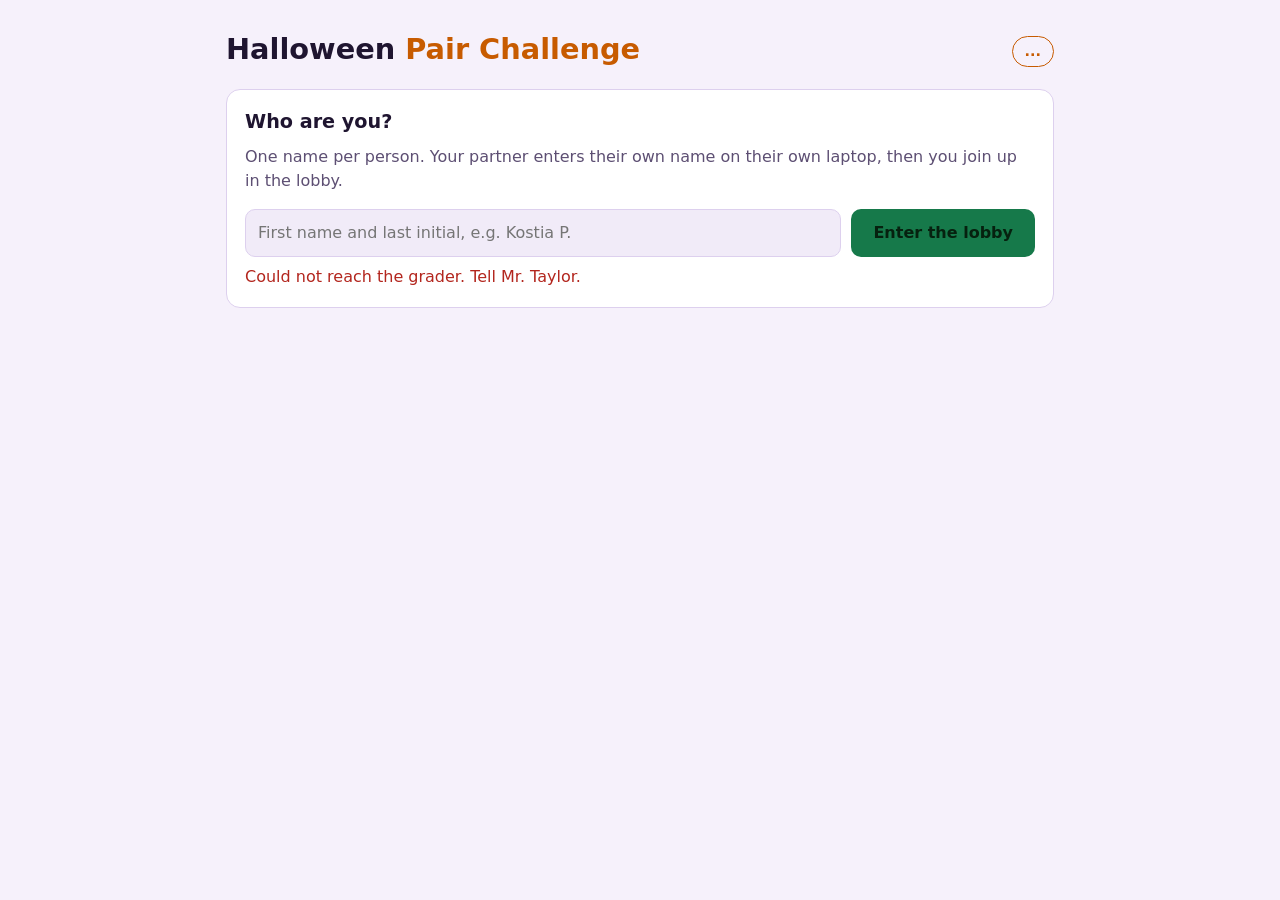
==== public/index.html @ 56e6528a "No header-comment check, all tests visible, loading screen, numbered teams, teacher move/remove, per" ====
<!doctype html>
<html lang="en"><head><meta charset="utf-8"><meta name="viewport" content="width=device-width,initial-scale=1">
<title>Halloween Pair Challenge</title><link rel="stylesheet" href="style.css">
<style>
main{max-width:860px}
input[type=text]{flex:1;min-width:200px;padding:11px 12px;border-radius:10px;border:1px solid var(--line);background:var(--code);color:var(--ink);font:inherit}
code,pre{font-family:ui-monospace,Menlo,Consolas,monospace;font-size:.88rem}
code{background:var(--code);padding:2px 6px;border-radius:6px}
pre{background:var(--code);padding:10px 12px;border-radius:10px;overflow:auto;margin:6px 0;white-space:pre-wrap;word-break:break-word}
.lock{text-align:center;font-size:1.1rem;font-weight:700;border-color:var(--orange)}
.drop{border:2px dashed var(--line);border-radius:12px;padding:20px;text-align:center;cursor:pointer;color:var(--mute);margin:10px 0}
.drop.over,.drop:focus-visible{border-color:var(--orange);color:var(--ink);outline:none}.drop b{color:var(--ink)}
button.run{width:100%;padding:13px;background:var(--orange);color:#1b1000}
.tabs{display:flex;flex-wrap:wrap;gap:8px;margin-bottom:12px}
.tab{flex:1;min-width:140px;text-align:left;padding:10px 12px;border-radius:12px;border:1px solid var(--line);background:var(--card);color:var(--ink);font-weight:600}
.tab.cur{border-color:var(--orange);box-shadow:inset 0 0 0 1px var(--orange)}.tab .st{display:block;font-size:.8rem;font-weight:400;color:var(--mute)}
.tab.done .st{color:var(--ok)}
.scorebar{display:flex;flex-wrap:wrap;gap:8px 24px;align-items:baseline}.scorebar b{font-size:1.5rem}
.score{font-size:2rem;font-weight:800}.score small{font-size:1rem;font-weight:500;color:var(--mute)}
.bar{height:10px;background:var(--code);border-radius:99px;overflow:hidden;margin:8px 0 14px}.bar i{display:block;height:100%;background:var(--ok)}
ul{list-style:none;margin:0;padding:0}li{padding:9px 0;border-top:1px solid var(--line)}
.warn{color:var(--orange)}details summary{cursor:pointer}details[open] summary{margin-bottom:4px}
.lbl{font-size:.8rem;text-transform:uppercase;letter-spacing:.05em;color:var(--mute);margin-top:8px}
.err{border-color:var(--bad)}.pump{font-size:.95rem;color:var(--mute)}
.need{margin:8px 0;font-size:.92rem;color:var(--mute)}
.pts{color:var(--orange);font-weight:800}
#busy{position:fixed;inset:0;background:rgba(10,6,16,.78);display:flex;flex-direction:column;align-items:center;justify-content:center;gap:18px;z-index:9;text-align:center;padding:20px}
#busy[hidden]{display:none}
.spin{width:64px;height:64px;border-radius:50%;border:6px solid var(--line);border-top-color:var(--orange);animation:spin .9s linear infinite}
@keyframes spin{to{transform:rotate(360deg)}}
#busy b{font-size:1.3rem}#busy span{color:var(--mute)}
.who .tn{color:var(--orange)}
.spin.sm{width:28px;height:28px;border-width:4px;display:inline-block;vertical-align:middle;margin-right:10px}
.tab.busy .st{color:var(--orange)}
</style></head>
<body><main>
<div class="top"><h1>Halloween <span>Pair Challenge</span></h1><div><span id="chip" class="chip waiting">...</span> <span id="timer" class="timer"></span></div></div>

<section id="s-name" class="card" hidden>
  <h2>Who are you?</h2>
  <p class="none" style="margin-top:0">One name per person. Your partner enters their own name on their own laptop, then you join up in the lobby.</p>
  <div class="row"><input id="who" type="text" maxlength="40" placeholder="First name and last initial, e.g. Kostia P." autocomplete="off"><button class="go" id="join">Enter the lobby</button></div>
  <p id="joinerr" class="bad" style="margin:8px 0 0"></p>
</section>

<section id="s-lobby" hidden>
  <div class="card lock">Waiting for Mr. Taylor to press Start...</div>
  <div class="card" id="myteam"></div>
  <div class="card"><div class="lobbyhead"><h2>Teams</h2><span class="none" id="readycount"></span></div>
    <p class="none" style="margin:0 0 4px">Teams are 2 people max. Click <b>Join</b> on someone who is alone, or stay solo. Press <b>Ready</b> when your team is final; Ready locks you in.</p>
    <div class="teams" id="teams"></div></div>
</section>

<section id="s-play" hidden>
  <div class="card lock" id="lock" hidden></div>
  <div class="card scorebar" id="scorebar"></div>
  <div class="tabs" id="tabs"></div>
  <div id="panel"></div>
</section>
</main>
<div id="busy" hidden><div class="spin"></div><b id="busytxt">Compiling and running your program...</b><span>Running every test case, this takes a few seconds.</span></div>
<script src="config.js"></script>
<script>
const API=(window.API_URL||"").replace(/\/$/,""),$=id=>document.getElementById(id);
const esc=s=>String(s).replace(/[&<>"]/g,c=>({"&":"&amp;","<":"&lt;",">":"&gt;",'"':"&quot;"}[c]));
const mmss=ms=>{const t=Math.max(0,Math.floor(ms/1000));return Math.floor(t/60)+":"+String(t%60).padStart(2,"0")};
let pid=null;try{pid=localStorage.getItem("pid")}catch(e){}
let programs=[],M=null,offset=0,cur=null,busy=false;const U={};   // U[programId] = {code,fname,result,sig}
const post=async(p,b)=>{const r=await fetch(API+p,{method:"POST",headers:{"Content-Type":"application/json"},body:JSON.stringify(b)});return{s:r.status,d:await r.json().catch(()=>({}))}};
const setPid=v=>{pid=v;try{v?localStorage.setItem("pid",v):localStorage.removeItem("pid")}catch(e){}};
function screen(n){for(const s of["s-name","s-lobby","s-play"])$(s).hidden=s!==n}
fetch(API+"/api/programs").then(r=>r.json()).then(p=>{programs=p;if(!cur)cur=p[0].id;render()}).catch(()=>{$("joinerr").textContent="Could not reach the grader. Tell Mr. Taylor."});
try{$("who").value=localStorage.getItem("who")||""}catch(e){}
$("join").onclick=join;$("who").onkeydown=e=>{if(e.key==="Enter")join()};$("who").onfocus=()=>$("who").select();
async function join(){const name=$("who").value.trim();if(name.length<2){$("joinerr").textContent="Type your name first.";return}
  $("join").disabled=true;try{const r=await post("/api/join",{name});if(r.s===200){setPid(r.d.me.id);try{localStorage.setItem("who",name)}catch(e){}$("joinerr").textContent="";M=r.d;render()}else $("joinerr").textContent=r.d.error||"Could not join."}catch(e){$("joinerr").textContent="Could not reach the grader. Try again."}$("join").disabled=false}
async function poll(){if(!pid){screen("s-name");return}
  try{const r=await fetch(API+"/api/me?id="+encodeURIComponent(pid));if(r.status===404){setPid(null);M=null;screen("s-name");return}if(!r.ok)return;M=await r.json();offset=M.now-Date.now();render()}catch(e){}}
poll();setInterval(poll,2000);setInterval(tick,1000);
setInterval(async()=>{if(pid||!$("s-name")||$("s-name").hidden)return;try{const s=(await (await fetch(API+"/api/status")).json()).state;$("chip").className="chip "+s;$("chip").textContent=label[s]}catch(e){}},2500);
function tick(){if(!M)return;$("timer").textContent=M.startedAt?mmss(Date.now()+offset-M.startedAt):""}
const label={waiting:"Waiting to start",open:"LIVE",closed:"Closed"};
function render(){if(!M||!programs.length){if(!pid)screen("s-name");return}
  $("chip").className="chip "+M.state;$("chip").textContent=label[M.state];tick();
  if(M.state==="waiting"){screen("s-lobby");lobby()}else{screen("s-play");play()}}
let lobbySig="";
function lobby(){const me=M.me,t=M.team;const sig=JSON.stringify([me,t.id,t.members,M.lobby]);if(sig===lobbySig)return;lobbySig=sig;
  $("myteam").innerHTML=`<div class="lobbyhead"><h2><span class="tn">Team ${t.n}</span> — your team${t.members.length===1?" (solo so far)":""}</h2>${me.ready?'<span class="badge ready">READY</span>':""}</div>`+
    t.members.map(m=>`<div class="who">${esc(m.name)}${m.name===me.name?' <small>(you)</small>':""}${m.ready?'<span class="badge ready">ready</span>':""}</div>`).join("")+
    `<div class="row" style="margin-top:10px">${me.ready?'<button class="ghost" id="unready">Not ready</button>':'<button class="go" id="ready">Ready</button>'}${t.members.length>1&&!me.ready?'<button class="ghost" id="leave">Leave team</button>':""}</div>`+
    (me.ready?'<p class="none" style="margin:10px 0 0">You are locked in. Mr. Taylor starts when every team is ready.</p>':"");
  if($("ready"))$("ready").onclick=()=>act("/api/ready",{ready:true});if($("unready"))$("unready").onclick=()=>act("/api/ready",{ready:false});if($("leave"))$("leave").onclick=()=>act("/api/team",{action:"leave"});
  const others=M.lobby.teams.filter(x=>x.id!==t.id);
  $("readycount").textContent=`${M.lobby.readyTeams} of ${M.lobby.totalTeams} teams ready`;
  $("teams").innerHTML=others.length?others.map(x=>{const canJoin=!me.ready&&x.members.length===1&&!x.members[0].ready;
    return `<div class="team${x.ready?" ready":""}"><div class="none" style="font-size:.8rem;font-weight:700;margin-bottom:4px">TEAM ${x.n}</div>${x.members.map(m=>`<div class="who">${esc(m.name)}${m.ready?'<span class="badge ready">ready</span>':""}${m.online?"":'<span class="badge off">away</span>'}</div>`).join("")}${x.members.length===1?(canJoin?`<button class="join" data-t="${x.id}">Join</button>`:'<div class="none" style="font-size:.85rem;margin-top:6px">'+(x.members[0].ready?"going solo":"")+'</div>'):'<div class="none" style="font-size:.85rem;margin-top:6px">full</div>'}</div>`}).join(""):'<div class="empty">Nobody else is here yet.</div>';
  for(const b of document.querySelectorAll("button.join"))b.onclick=()=>act("/api/team",{action:"join",team:b.dataset.t})}
async function act(p,b){try{const r=await post(p,{id:pid,...b});if(r.s===200){M=r.d;render()}else if(r.s===404){setPid(null);screen("s-name")}else alert(r.d.error||"Could not do that.")}catch(e){}}
let playSig="";
function play(){const t=M.team;
  const l=$("lock");l.hidden=M.state==="open";l.textContent="Submissions are closed.";
  const sig=JSON.stringify([t.name,t.points,t.rank,t.of,t.solved,t.cells,M.state,cur,t.grading,t.last]);if(sig!==playSig){playSig=sig;
  $("scorebar").innerHTML=`<div><span class="none">${esc(t.names)}</span><br><b>Team ${t.n}</b></div><div><span class="none">Points</span><br><b class="pts">${t.points}</b></div><div><span class="none">Rank</span><br><b>#${t.rank}</b> <span class="none">of ${t.of}</span></div><div><span class="none">Solved</span><br><b>${t.solved}</b> <span class="none">of ${programs.length}</span></div><div style="margin-left:auto"><a href="board.html" target="_blank">Leaderboard</a></div>`;
  $("tabs").innerHTML=programs.map(p=>{const c=t.cells[p.id],g=t.grading[p.id];const st=g?`&#8987; ${esc(g.by)} running tests&hellip;`:!c?"not tried":c.solvedAt!==null?`&#10003; solved &middot; ${c.points} pts`:`best ${c.best}/${c.total} &middot; ${c.points} pts`;
    return `<button class="tab${p.id===cur?" cur":""}${c&&c.solvedAt!==null?" done":""}${g?" busy":""}" data-p="${p.id}">${esc(p.title.replace(/ — /," · "))}<span class="st">${st}</span></button>`}).join("");
  for(const b of document.querySelectorAll(".tab"))b.onclick=()=>{cur=b.dataset.p;play()};}
  panel(false)}
function panel(force){const p=programs.find(x=>x.id===cur);if(!p)return;const c=M.team.cells[p.id];const u=U[p.id]||(U[p.id]={});
  const g=M.team.grading[p.id],last=M.team.last[p.id];
  const sig=JSON.stringify([cur,c&&c.solvedAt,c&&c.best,c&&c.attempts,M.state,g,last&&last.at]);if(!force&&u.sig===sig&&$("panel").dataset.p===cur)return;u.sig=sig;$("panel").dataset.p=cur;
  const solved=c&&c.solvedAt!==null,open=M.state==="open";
  if(last&&u.resultAt!==last.at&&!u.fetching){u.fetching=true;fetch(API+"/api/result?id="+encodeURIComponent(pid)+"&program="+p.id).then(r=>r.ok?r.json():null).then(d=>{u.fetching=false;if(d){u.result=show(d);u.resultAt=d.at;panel(true)}}).catch(()=>{u.fetching=false})}
  let h=`<div class="card"><h2>${esc(p.title)}</h2><pre>${esc(p.prompt||"")}</pre><div class="need">File name: <code>${p.cls}.java</code> &middot; required header: <code>${esc(p.header)}</code></div>
    <details><summary>All test cases (${p.samples.length}) &mdash; input and expected output</summary>${p.samples.map(s=>`<div class="lbl">Input typed</div><pre>${esc(s.input.join("\n"))}</pre><div class="lbl">Expected output</div><pre>${esc(s.expected)}</pre>`).join("")}</details></div>`;
  if(solved)h+=`<div class="card"><div class="score">&#10003; Solved<small> &middot; ${c.points} points${c.attempts>1?" &middot; "+c.attempts+" attempts":""}</small></div><span class="pump">Nice work! Pick another program.</span></div>`;
  else if(g)h+=`<div class="card" style="border-color:var(--orange)"><div class="spin sm"></div><b>${esc(g.by)} is running the tests on this program&hellip;</b><div class="pump" style="margin-top:6px">You can work on another program meanwhile. The result will show up here for both of you.</div></div>`;
  else h+=`<div class="card"><div class="drop" id="drop" tabindex="0" role="button"><div id="dropmsg">${u.fname?`<b>${esc(u.fname)}</b> ready &mdash; click to choose a different file`:`<b>Click to choose</b> or drag your <code>${p.cls}.java</code> here`}</div></div><input id="file" type="file" accept=".java" hidden><button class="run" id="go" ${open&&u.code?"":"disabled"}>${open?"Run tests":"Submissions are closed"}</button>${c?`<p class="pump" style="margin:10px 0 0">Best so far: ${c.best}/${c.total} tests &middot; ${c.attempts} attempt${c.attempts===1?"":"s"} &middot; <span class="pts">${c.points} pts</span></p>`:""}</div>`;
  h+=`<div id="out" aria-live="polite">${u.result||""}</div>`;
  $("panel").innerHTML=h;if(solved||g)return;
  const load=f=>{if(!f)return;if(!/\.java$/i.test(f.name)){$("dropmsg").innerHTML='<span class="bad">That is not a .java file.</span>';u.code=null;$("go").disabled=true;return}
    const r=new FileReader();r.onload=()=>{u.code=r.result;u.fname=f.name;$("dropmsg").innerHTML=`<b>${esc(f.name)}</b> ready &mdash; click to choose a different file`;$("go").disabled=!(open&&u.code)};r.readAsText(f)};
  $("drop").onclick=()=>$("file").click();$("drop").onkeydown=e=>{if(e.key==="Enter"||e.key===" "){e.preventDefault();$("file").click()}};$("file").onchange=e=>load(e.target.files[0]);
  ["dragover","dragenter"].forEach(t=>$("drop").addEventListener(t,e=>{e.preventDefault();$("drop").classList.add("over")}));
  ["dragleave","drop"].forEach(t=>$("drop").addEventListener(t,e=>{e.preventDefault();$("drop").classList.remove("over")}));
  $("drop").addEventListener("drop",e=>load(e.dataTransfer.files[0]));
  $("go").onclick=()=>submit(p,u)}
async function submit(p,u){if(busy||!u.code)return;busy=true;$("go").disabled=true;$("go").textContent="Running tests...";$("out").innerHTML="";$("busy").hidden=false;
  try{const r=await post("/api/grade",{id:pid,program:p.id,code:u.code});
    if(r.s===423){await poll()}else if(r.s===404&&r.d.rejoin){setPid(null);screen("s-name")}else if(r.s===409){alert(r.d.error);await poll()}
    else{u.result=show(r.d);u.resultAt=r.d.at;await poll()}
  }catch(e){u.result='<div class="card err">Could not reach the grader. Try again.</div>'}
  busy=false;$("busy").hidden=true;panel(true);const o=$("out");if(o)o.scrollIntoView({behavior:"smooth",block:"nearest"})}
const checks=c=>(c||[]).map(x=>`<li class="${x.ok?"ok":x.soft?"warn":"bad"}">${x.ok?"&#10003;":x.soft?"&#9888;":"&#10007;"} ${esc(x.msg)}</li>`).join("");
function show(d){let h=d.by?`<p class="pump" style="margin:0 0 6px">Upload by <b>${esc(d.by)}</b> at ${new Date(d.at).toLocaleTimeString([],{hour:"numeric",minute:"2-digit"})}</p>`:"";
  if(d.error)return h+`<div class="card err"><b class="bad">${esc(d.error)}</b>${d.detail?`<pre>${esc(d.detail)}</pre>`:""}<ul>${checks(d.checks)}</ul>${d.score?"":'<p class="pump" style="margin:8px 0 0">This upload did not count as an attempt.</p>'}</div>`;
  const pct=Math.round(100*d.passed/d.total),sc=d.score;
  h+=`<div class="card"><div class="score">${d.passed}<small> / ${d.total} tests passed</small>${sc?` <small>&middot; <span class="pts">${sc.points} pts</span> for this program (attempt ${sc.attempts})</small>`:""}</div><div class="bar"><i style="width:${pct}%"></i></div>${d.passed===d.total?'<b class="ok">All tests pass &mdash; nice work! Pick another program.</b>':'<span class="pump">Fix the failing tests and upload again. Each extra compiled attempt costs a few points, so test with the sample runs first.</span>'}<ul style="margin-top:10px">${checks(d.checks)}</ul></div><div class="card"><ul style="margin:-9px 0">`;
  for(const t of d.results){const mark=t.pass?'<span class="ok">&#10003;</span>':'<span class="bad">&#10007;</span>';
    h+=`<li><details ${t.pass?"":"open"}><summary>${mark} ${esc(t.name)}${t.note?` <span class="pump">&mdash; ${esc(t.note)}</span>`:""}</summary><div class="lbl">Input typed</div><pre>${esc(t.input.join("\n"))}</pre><div class="lbl">Expected output</div><pre>${esc(t.expected)}</pre><div class="lbl">Your output</div><pre>${esc(t.actual)||"(nothing)"}</pre></details></li>`}
  return h+"</ul></div>"}
</script></body></html>
---- public/style.css ----
:root{--bg:#17111f;--card:#231a30;--ink:#f3ecfa;--mute:#b6a8c8;--line:#3a2d4d;--orange:#ff8a1f;--ok:#5fd68a;--bad:#ff6b6b;--code:#120d19}
@media (prefers-color-scheme:light){:root{--bg:#f6f1fb;--card:#fff;--ink:#1f1530;--mute:#5d4f73;--line:#ddd0ee;--orange:#c75b00;--ok:#16794a;--bad:#b3261e;--code:#f1ebf8}}
*{box-sizing:border-box}body{margin:0;background:var(--bg);color:var(--ink);font:16px/1.5 system-ui,-apple-system,Segoe UI,Roboto,sans-serif}
main{max-width:980px;margin:0 auto;padding:28px 16px 60px}
h1{font-size:1.8rem;margin:0}h1 span{color:var(--orange)}
.top{display:flex;flex-wrap:wrap;gap:10px 18px;align-items:center;justify-content:space-between;margin-bottom:18px}
.chip{display:inline-block;padding:4px 12px;border-radius:99px;font-weight:700;font-size:.9rem;border:1px solid var(--line)}
.chip.open{color:var(--ok);border-color:var(--ok)}.chip.closed{color:var(--bad);border-color:var(--bad)}.chip.waiting{color:var(--orange);border-color:var(--orange)}
.timer{font-variant-numeric:tabular-nums;font-size:1.4rem;font-weight:700}
.card{background:var(--card);border:1px solid var(--line);border-radius:14px;padding:18px;margin-bottom:16px}
table{width:100%;border-collapse:collapse}th,td{padding:10px 8px;text-align:center;border-top:1px solid var(--line)}
th{border-top:0;font-size:.82rem;text-transform:uppercase;letter-spacing:.04em;color:var(--mute)}
td.name,th.name{text-align:left}td.rank{font-weight:800;width:2.4rem}
tr.r1 td.rank,tr.r2 td.rank,tr.r3 td.rank{color:var(--orange)}
.ok{color:var(--ok);font-weight:700}.part{color:var(--orange)}.none{color:var(--mute)}
.small{font-size:.8rem;color:var(--mute);font-weight:400;display:block}
.empty{text-align:center;color:var(--mute);padding:22px}
.big table{font-size:1.25rem}.big td,.big th{padding:14px 8px}
button{padding:12px 22px;border:0;border-radius:10px;font:inherit;font-weight:700;cursor:pointer}
button.go{background:var(--ok);color:#06210f}button.stop{background:var(--bad);color:#2a0606}button.ghost{background:transparent;color:var(--mute);border:1px solid var(--line)}
button:disabled{opacity:.45;cursor:default}
input[type=password]{padding:11px 12px;border-radius:10px;border:1px solid var(--line);background:var(--code);color:var(--ink);font:inherit}
a{color:var(--orange)}.row{display:flex;flex-wrap:wrap;gap:10px;align-items:center}
.bad{color:var(--bad)}
/* lobby / teams */
.teams{display:grid;grid-template-columns:repeat(auto-fill,minmax(220px,1fr));gap:12px;margin-top:12px}
.team{border:1px solid var(--line);border-radius:12px;padding:12px 14px;background:var(--code)}
.team.mine{border-color:var(--orange)}.team.ready{border-color:var(--ok)}
.team .who{font-weight:700;margin:2px 0}.team .who small{font-weight:400;color:var(--mute)}
.badge{display:inline-block;font-size:.72rem;font-weight:700;padding:1px 8px;border-radius:99px;margin-left:6px;vertical-align:middle;border:1px solid var(--line);color:var(--mute)}
.badge.ready{color:var(--ok);border-color:var(--ok)}.badge.off{color:var(--bad);border-color:var(--bad)}
.team button{padding:7px 14px;margin-top:8px;font-size:.9rem}
.join{background:var(--orange);color:#1b1000}
.lobbyhead{display:flex;justify-content:space-between;align-items:baseline;flex-wrap:wrap;gap:8px}
h2{font-size:1.2rem;margin:0 0 8px}
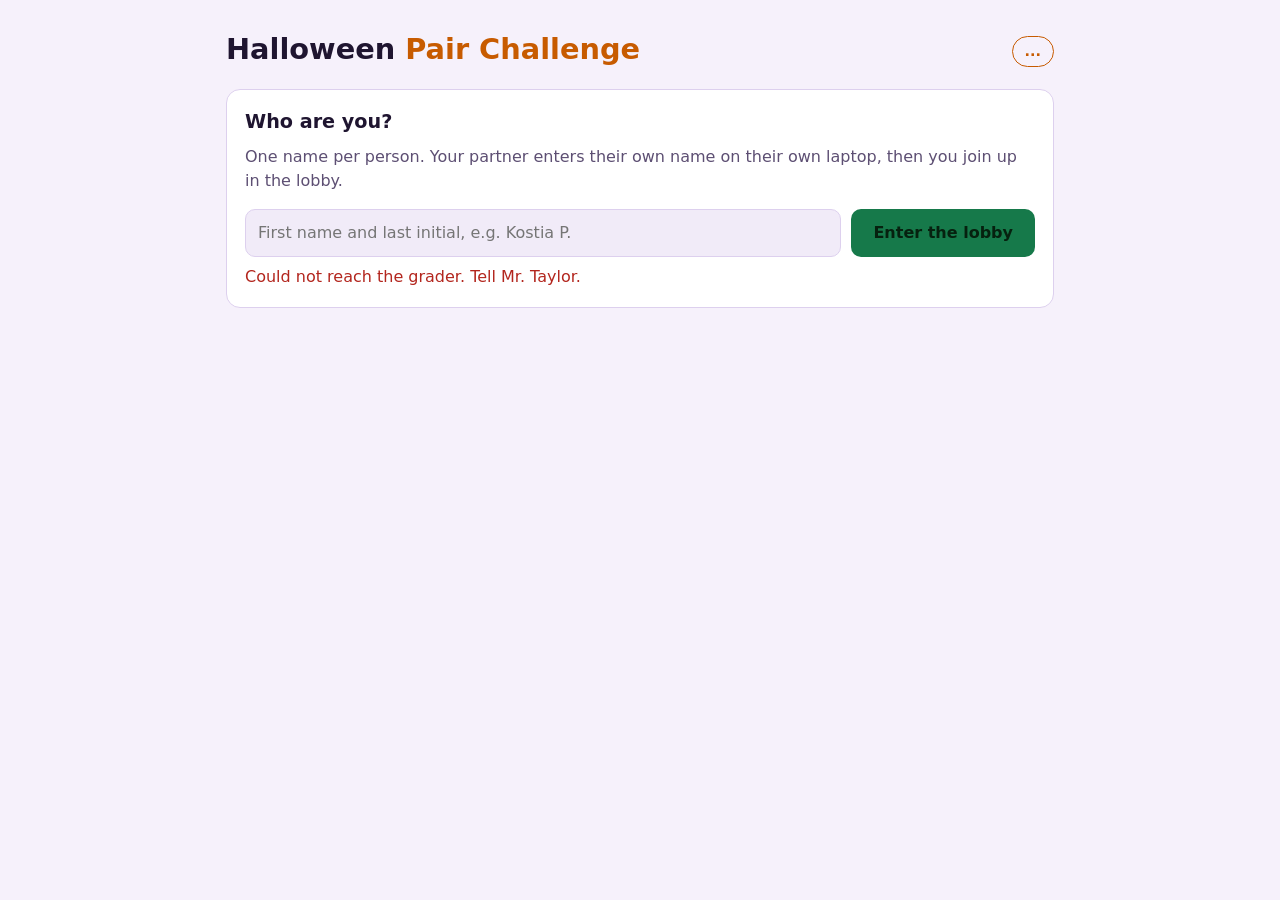
==== commit 418d7375: "Terminal-style transcripts: inputs are fed when the program waits, expected and actual runs shown si" ====
--- a/public/index.html
+++ b/public/index.html
@@ -32,6 +32,9 @@
 .who .tn{color:var(--orange)}
 .spin.sm{width:28px;height:28px;border-width:4px;display:inline-block;vertical-align:middle;margin-right:10px}
 .tab.busy .st{color:var(--orange)}
+pre.term .typed{color:var(--orange);font-weight:700;background:rgba(255,138,31,.12);border-radius:4px;padding:0 3px}
+pre.term .unread{color:var(--mute);text-decoration:line-through}
+.runs{display:grid;grid-template-columns:1fr 1fr;gap:12px}@media(max-width:640px){.runs{grid-template-columns:1fr}}
 </style></head>
 <body><main>
 <div class="top"><h1>Halloween <span>Pair Challenge</span></h1><div><span id="chip" class="chip waiting">...</span> <span id="timer" class="timer"></span></div></div>
@@ -111,7 +114,7 @@
   const solved=c&&c.solvedAt!==null,open=M.state==="open";
   if(last&&u.resultAt!==last.at&&!u.fetching){u.fetching=true;fetch(API+"/api/result?id="+encodeURIComponent(pid)+"&program="+p.id).then(r=>r.ok?r.json():null).then(d=>{u.fetching=false;if(d){u.result=show(d);u.resultAt=d.at;panel(true)}}).catch(()=>{u.fetching=false})}
   let h=`<div class="card"><h2>${esc(p.title)}</h2><pre>${esc(p.prompt||"")}</pre><div class="need">File name: <code>${p.cls}.java</code> &middot; required header: <code>${esc(p.header)}</code></div>
-    <details><summary>All test cases (${p.samples.length}) &mdash; input and expected output</summary>${p.samples.map(s=>`<div class="lbl">Input typed</div><pre>${esc(s.input.join("\n"))}</pre><div class="lbl">Expected output</div><pre>${esc(s.expected)}</pre>`).join("")}</details></div>`;
+    <details><summary>All test cases (${p.samples.length}) &mdash; what each run should look like (typed input highlighted)</summary>${p.samples.map(s=>`<div class="lbl">${esc(s.name)}</div>${term(s.parts,s.expected)}`).join("")}</details></div>`;
   if(solved)h+=`<div class="card"><div class="score">&#10003; Solved<small> &middot; ${c.points} points${c.attempts>1?" &middot; "+c.attempts+" attempts":""}</small></div><span class="pump">Nice work! Pick another program.</span></div>`;
   else if(g)h+=`<div class="card" style="border-color:var(--orange)"><div class="spin sm"></div><b>${esc(g.by)} is running the tests on this program&hellip;</b><div class="pump" style="margin-top:6px">You can work on another program meanwhile. The result will show up here for both of you.</div></div>`;
   else h+=`<div class="card"><div class="drop" id="drop" tabindex="0" role="button"><div id="dropmsg">${u.fname?`<b>${esc(u.fname)}</b> ready &mdash; click to choose a different file`:`<b>Click to choose</b> or drag your <code>${p.cls}.java</code> here`}</div></div><input id="file" type="file" accept=".java" hidden><button class="run" id="go" ${open&&u.code?"":"disabled"}>${open?"Run tests":"Submissions are closed"}</button>${c?`<p class="pump" style="margin:10px 0 0">Best so far: ${c.best}/${c.total} tests &middot; ${c.attempts} attempt${c.attempts===1?"":"s"} &middot; <span class="pts">${c.points} pts</span></p>`:""}</div>`;
@@ -130,12 +133,13 @@
     else{u.result=show(r.d);u.resultAt=r.d.at;await poll()}
   }catch(e){u.result='<div class="card err">Could not reach the grader. Try again.</div>'}
   busy=false;$("busy").hidden=true;panel(true);const o=$("out");if(o)o.scrollIntoView({behavior:"smooth",block:"nearest"})}
+const term=(parts,raw)=>{if(!parts||!parts.length)return `<pre class="term">${esc(raw||"")||"(nothing)"}</pre>`;let h="";for(const p of parts){h+=esc(p.out);if("in"in p)h+=`<span class="${p.unread?"unread":"typed"}">${esc(p.in)}</span>${p.unread?' <span class="unread" style="text-decoration:none">(never read)</span>':""}\n`}return `<pre class="term">${h||"(nothing)"}</pre>`};
 const checks=c=>(c||[]).map(x=>`<li class="${x.ok?"ok":x.soft?"warn":"bad"}">${x.ok?"&#10003;":x.soft?"&#9888;":"&#10007;"} ${esc(x.msg)}</li>`).join("");
 function show(d){let h=d.by?`<p class="pump" style="margin:0 0 6px">Upload by <b>${esc(d.by)}</b> at ${new Date(d.at).toLocaleTimeString([],{hour:"numeric",minute:"2-digit"})}</p>`:"";
   if(d.error)return h+`<div class="card err"><b class="bad">${esc(d.error)}</b>${d.detail?`<pre>${esc(d.detail)}</pre>`:""}<ul>${checks(d.checks)}</ul>${d.score?"":'<p class="pump" style="margin:8px 0 0">This upload did not count as an attempt.</p>'}</div>`;
   const pct=Math.round(100*d.passed/d.total),sc=d.score;
   h+=`<div class="card"><div class="score">${d.passed}<small> / ${d.total} tests passed</small>${sc?` <small>&middot; <span class="pts">${sc.points} pts</span> for this program (attempt ${sc.attempts})</small>`:""}</div><div class="bar"><i style="width:${pct}%"></i></div>${d.passed===d.total?'<b class="ok">All tests pass &mdash; nice work! Pick another program.</b>':'<span class="pump">Fix the failing tests and upload again. Each extra compiled attempt costs a few points, so test with the sample runs first.</span>'}<ul style="margin-top:10px">${checks(d.checks)}</ul></div><div class="card"><ul style="margin:-9px 0">`;
   for(const t of d.results){const mark=t.pass?'<span class="ok">&#10003;</span>':'<span class="bad">&#10007;</span>';
-    h+=`<li><details ${t.pass?"":"open"}><summary>${mark} ${esc(t.name)}${t.note?` <span class="pump">&mdash; ${esc(t.note)}</span>`:""}</summary><div class="lbl">Input typed</div><pre>${esc(t.input.join("\n"))}</pre><div class="lbl">Expected output</div><pre>${esc(t.expected)}</pre><div class="lbl">Your output</div><pre>${esc(t.actual)||"(nothing)"}</pre></details></li>`}
+    h+=`<li><details ${t.pass?"":"open"}><summary>${mark} ${esc(t.name)}${t.note?` <span class="pump">&mdash; ${esc(t.note)}</span>`:""}</summary><div class="runs"><div><div class="lbl">Expected run</div>${term(t.expectedParts,t.expected)}</div><div><div class="lbl">Your run</div>${term(t.actualParts,t.actual)}</div></div></details></li>`}
   return h+"</ul></div>"}
 </script></body></html>
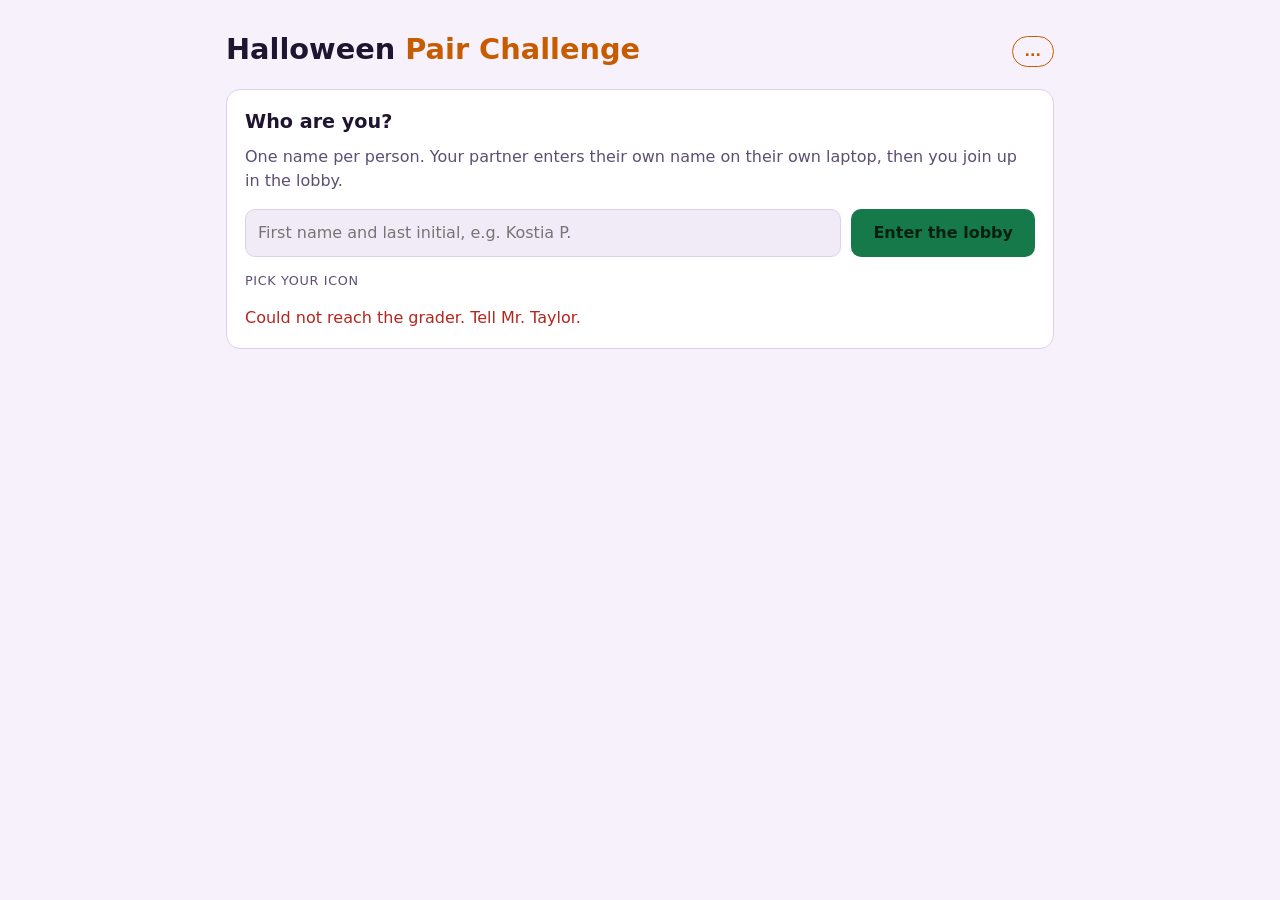
==== commit d8bd79d2: "Emoji icons, live leaderboard beside the challenge, client state cleared on Reset, fuller Program 1 " ====
--- a/public/index.html
+++ b/public/index.html
@@ -2,7 +2,14 @@
 <html lang="en"><head><meta charset="utf-8"><meta name="viewport" content="width=device-width,initial-scale=1">
 <title>Halloween Pair Challenge</title><link rel="stylesheet" href="style.css">
 <style>
-main{max-width:860px}
+main{max-width:860px}main.wide{max-width:1280px}
+.play{display:grid;grid-template-columns:minmax(0,1fr) 360px;gap:16px;align-items:start}
+@media(max-width:900px){.play{grid-template-columns:1fr}}
+.side{position:sticky;top:12px}.side h2{display:flex;justify-content:space-between;align-items:baseline}.side h2 a{font-size:.85rem;font-weight:500}
+.emojis{display:flex;flex-wrap:wrap;gap:6px;margin:8px 0}
+.emojis button{width:42px;height:42px;padding:0;font-size:1.4rem;background:var(--code);border:2px solid var(--line);border-radius:10px;line-height:1}
+.emojis button.sel{border-color:var(--orange);background:var(--card)}
+.em{font-size:1.25em;margin-right:4px}
 input[type=text]{flex:1;min-width:200px;padding:11px 12px;border-radius:10px;border:1px solid var(--line);background:var(--code);color:var(--ink);font:inherit}
 code,pre{font-family:ui-monospace,Menlo,Consolas,monospace;font-size:.88rem}
 code{background:var(--code);padding:2px 6px;border-radius:6px}
@@ -43,12 +50,14 @@
   <h2>Who are you?</h2>
   <p class="none" style="margin-top:0">One name per person. Your partner enters their own name on their own laptop, then you join up in the lobby.</p>
   <div class="row"><input id="who" type="text" maxlength="40" placeholder="First name and last initial, e.g. Kostia P." autocomplete="off"><button class="go" id="join">Enter the lobby</button></div>
+  <div class="lbl" style="margin-top:14px">Pick your icon</div><div class="emojis" id="pick"></div>
   <p id="joinerr" class="bad" style="margin:8px 0 0"></p>
 </section>
 
 <section id="s-lobby" hidden>
   <div class="card lock">Waiting for Mr. Taylor to press Start...</div>
   <div class="card" id="myteam"></div>
+  <div class="card"><div class="lbl" style="margin-top:0">Your icon</div><div class="emojis" id="pick2"></div></div>
   <div class="card"><div class="lobbyhead"><h2>Teams</h2><span class="none" id="readycount"></span></div>
     <p class="none" style="margin:0 0 4px">Teams are 2 people max. Click <b>Join</b> on someone who is alone, or stay solo. Press <b>Ready</b> when your team is final; Ready locks you in.</p>
     <div class="teams" id="teams"></div></div>
@@ -56,31 +65,38 @@
 
 <section id="s-play" hidden>
   <div class="card lock" id="lock" hidden></div>
-  <div class="card scorebar" id="scorebar"></div>
-  <div class="tabs" id="tabs"></div>
-  <div id="panel"></div>
+  <div class="play"><div>
+    <div class="card scorebar" id="scorebar"></div>
+    <div class="tabs" id="tabs"></div>
+    <div id="panel"></div>
+  </div><aside class="side"><div class="card"><h2>Leaderboard <a href="board.html" target="_blank">big view</a></h2><div id="board" data-compact="1"></div></div></aside></div>
 </section>
 </main>
 <div id="busy" hidden><div class="spin"></div><b id="busytxt">Compiling and running your program...</b><span>Running every test case, this takes a few seconds.</span></div>
-<script src="config.js"></script>
+<script src="config.js"></script><script src="board.js"></script>
 <script>
 const API=(window.API_URL||"").replace(/\/$/,""),$=id=>document.getElementById(id);
 const esc=s=>String(s).replace(/[&<>"]/g,c=>({"&":"&amp;","<":"&lt;",">":"&gt;",'"':"&quot;"}[c]));
 const mmss=ms=>{const t=Math.max(0,Math.floor(ms/1000));return Math.floor(t/60)+":"+String(t%60).padStart(2,"0")};
 let pid=null;try{pid=localStorage.getItem("pid")}catch(e){}
-let programs=[],M=null,offset=0,cur=null,busy=false;const U={};   // U[programId] = {code,fname,result,sig}
+let programs=[],M=null,offset=0,cur=null,busy=false,U={},EM=[],myEmoji=null;   // U[programId] = {code,fname,result,sig}
+function clearLocal(){U={};lobbySig="";playSig="";for(const k of Object.keys(U))delete U[k];const o=$("panel");if(o)o.innerHTML="";}   // after Reset / leaving the game nothing from the last round lingers
+try{myEmoji=localStorage.getItem("emoji")||null}catch(e){}
+function drawPick(el,cur){if(!el||!EM.length)return;const sig=cur+EM.length;if(el.dataset.sig===sig)return;el.dataset.sig=sig;el.innerHTML=EM.map(e=>`<button type="button" class="${e===cur?"sel":""}" data-e="${e}">${e}</button>`).join("");
+  for(const b of el.querySelectorAll("button"))b.onclick=()=>{myEmoji=b.dataset.e;try{localStorage.setItem("emoji",myEmoji)}catch(e){}drawPick(el,myEmoji);if(el.id==="pick2"&&pid)act("/api/emoji",{emoji:myEmoji})}}
 const post=async(p,b)=>{const r=await fetch(API+p,{method:"POST",headers:{"Content-Type":"application/json"},body:JSON.stringify(b)});return{s:r.status,d:await r.json().catch(()=>({}))}};
 const setPid=v=>{pid=v;try{v?localStorage.setItem("pid",v):localStorage.removeItem("pid")}catch(e){}};
-function screen(n){for(const s of["s-name","s-lobby","s-play"])$(s).hidden=s!==n}
+function screen(n){for(const s of["s-name","s-lobby","s-play"])$(s).hidden=s!==n;document.querySelector("main").classList.toggle("wide",n==="s-play");if(n==="s-name")nameScreen()}
 fetch(API+"/api/programs").then(r=>r.json()).then(p=>{programs=p;if(!cur)cur=p[0].id;render()}).catch(()=>{$("joinerr").textContent="Could not reach the grader. Tell Mr. Taylor."});
 try{$("who").value=localStorage.getItem("who")||""}catch(e){}
 $("join").onclick=join;$("who").onkeydown=e=>{if(e.key==="Enter")join()};$("who").onfocus=()=>$("who").select();
 async function join(){const name=$("who").value.trim();if(name.length<2){$("joinerr").textContent="Type your name first.";return}
-  $("join").disabled=true;try{const r=await post("/api/join",{name});if(r.s===200){setPid(r.d.me.id);try{localStorage.setItem("who",name)}catch(e){}$("joinerr").textContent="";M=r.d;render()}else $("joinerr").textContent=r.d.error||"Could not join."}catch(e){$("joinerr").textContent="Could not reach the grader. Try again."}$("join").disabled=false}
+  $("join").disabled=true;try{const r=await post("/api/join",{name,emoji:myEmoji});if(r.s===200){clearLocal();setPid(r.d.me.id);myEmoji=r.d.me.emoji;try{localStorage.setItem("who",name)}catch(e){}$("joinerr").textContent="";M=r.d;render()}else $("joinerr").textContent=r.d.error||"Could not join."}catch(e){$("joinerr").textContent="Could not reach the grader. Try again."}$("join").disabled=false}
 async function poll(){if(!pid){screen("s-name");return}
-  try{const r=await fetch(API+"/api/me?id="+encodeURIComponent(pid));if(r.status===404){setPid(null);M=null;screen("s-name");return}if(!r.ok)return;M=await r.json();offset=M.now-Date.now();render()}catch(e){}}
+  try{const r=await fetch(API+"/api/me?id="+encodeURIComponent(pid));if(r.status===404){setPid(null);M=null;clearLocal();screen("s-name");return}if(!r.ok)return;const m=await r.json();if(M&&M.state!=="waiting"&&m.state==="waiting")clearLocal();M=m;EM=M.emojis||EM;offset=M.now-Date.now();render()}catch(e){}}
 poll();setInterval(poll,2000);setInterval(tick,1000);
-setInterval(async()=>{if(pid||!$("s-name")||$("s-name").hidden)return;try{const s=(await (await fetch(API+"/api/status")).json()).state;$("chip").className="chip "+s;$("chip").textContent=label[s]}catch(e){}},2500);
+async function nameScreen(){if(pid||$("s-name").hidden)return;try{const d=await (await fetch(API+"/api/status")).json();$("chip").className="chip "+d.state;$("chip").textContent=label[d.state];EM=d.emojis||EM;if(!myEmoji||!EM.includes(myEmoji))myEmoji=EM[Math.floor(Math.random()*EM.length)];drawPick($("pick"),myEmoji)}catch(e){}}
+nameScreen();setInterval(nameScreen,2500);
 function tick(){if(!M)return;$("timer").textContent=M.startedAt?mmss(Date.now()+offset-M.startedAt):""}
 const label={waiting:"Waiting to start",open:"LIVE",closed:"Closed"};
 function render(){if(!M||!programs.length){if(!pid)screen("s-name");return}
@@ -89,21 +105,22 @@
 let lobbySig="";
 function lobby(){const me=M.me,t=M.team;const sig=JSON.stringify([me,t.id,t.members,M.lobby]);if(sig===lobbySig)return;lobbySig=sig;
   $("myteam").innerHTML=`<div class="lobbyhead"><h2><span class="tn">Team ${t.n}</span> — your team${t.members.length===1?" (solo so far)":""}</h2>${me.ready?'<span class="badge ready">READY</span>':""}</div>`+
-    t.members.map(m=>`<div class="who">${esc(m.name)}${m.name===me.name?' <small>(you)</small>':""}${m.ready?'<span class="badge ready">ready</span>':""}</div>`).join("")+
+    t.members.map(m=>`<div class="who"><span class="em">${m.emoji}</span>${esc(m.name)}${m.name===me.name?' <small>(you)</small>':""}${m.ready?'<span class="badge ready">ready</span>':""}</div>`).join("")+
     `<div class="row" style="margin-top:10px">${me.ready?'<button class="ghost" id="unready">Not ready</button>':'<button class="go" id="ready">Ready</button>'}${t.members.length>1&&!me.ready?'<button class="ghost" id="leave">Leave team</button>':""}</div>`+
     (me.ready?'<p class="none" style="margin:10px 0 0">You are locked in. Mr. Taylor starts when every team is ready.</p>':"");
+  drawPick($("pick2"),me.emoji);
   if($("ready"))$("ready").onclick=()=>act("/api/ready",{ready:true});if($("unready"))$("unready").onclick=()=>act("/api/ready",{ready:false});if($("leave"))$("leave").onclick=()=>act("/api/team",{action:"leave"});
   const others=M.lobby.teams.filter(x=>x.id!==t.id);
   $("readycount").textContent=`${M.lobby.readyTeams} of ${M.lobby.totalTeams} teams ready`;
   $("teams").innerHTML=others.length?others.map(x=>{const canJoin=!me.ready&&x.members.length===1&&!x.members[0].ready;
-    return `<div class="team${x.ready?" ready":""}"><div class="none" style="font-size:.8rem;font-weight:700;margin-bottom:4px">TEAM ${x.n}</div>${x.members.map(m=>`<div class="who">${esc(m.name)}${m.ready?'<span class="badge ready">ready</span>':""}${m.online?"":'<span class="badge off">away</span>'}</div>`).join("")}${x.members.length===1?(canJoin?`<button class="join" data-t="${x.id}">Join</button>`:'<div class="none" style="font-size:.85rem;margin-top:6px">'+(x.members[0].ready?"going solo":"")+'</div>'):'<div class="none" style="font-size:.85rem;margin-top:6px">full</div>'}</div>`}).join(""):'<div class="empty">Nobody else is here yet.</div>';
+    return `<div class="team${x.ready?" ready":""}"><div class="none" style="font-size:.8rem;font-weight:700;margin-bottom:4px">TEAM ${x.n}</div>${x.members.map(m=>`<div class="who"><span class="em">${m.emoji}</span>${esc(m.name)}${m.ready?'<span class="badge ready">ready</span>':""}${m.online?"":'<span class="badge off">away</span>'}</div>`).join("")}${x.members.length===1?(canJoin?`<button class="join" data-t="${x.id}">Join</button>`:'<div class="none" style="font-size:.85rem;margin-top:6px">'+(x.members[0].ready?"going solo":"")+'</div>'):'<div class="none" style="font-size:.85rem;margin-top:6px">full</div>'}</div>`}).join(""):'<div class="empty">Nobody else is here yet.</div>';
   for(const b of document.querySelectorAll("button.join"))b.onclick=()=>act("/api/team",{action:"join",team:b.dataset.t})}
 async function act(p,b){try{const r=await post(p,{id:pid,...b});if(r.s===200){M=r.d;render()}else if(r.s===404){setPid(null);screen("s-name")}else alert(r.d.error||"Could not do that.")}catch(e){}}
 let playSig="";
 function play(){const t=M.team;
   const l=$("lock");l.hidden=M.state==="open";l.textContent="Submissions are closed.";
   const sig=JSON.stringify([t.name,t.points,t.rank,t.of,t.solved,t.cells,M.state,cur,t.grading,t.last]);if(sig!==playSig){playSig=sig;
-  $("scorebar").innerHTML=`<div><span class="none">${esc(t.names)}</span><br><b>Team ${t.n}</b></div><div><span class="none">Points</span><br><b class="pts">${t.points}</b></div><div><span class="none">Rank</span><br><b>#${t.rank}</b> <span class="none">of ${t.of}</span></div><div><span class="none">Solved</span><br><b>${t.solved}</b> <span class="none">of ${programs.length}</span></div><div style="margin-left:auto"><a href="board.html" target="_blank">Leaderboard</a></div>`;
+  $("scorebar").innerHTML=`<div><span class="none">${esc(t.names)}</span><br><b><span class="em">${t.emojis}</span>Team ${t.n}</b></div><div><span class="none">Points</span><br><b class="pts">${t.points}</b></div><div><span class="none">Rank</span><br><b>#${t.rank}</b> <span class="none">of ${t.of}</span></div><div><span class="none">Solved</span><br><b>${t.solved}</b> <span class="none">of ${programs.length}</span></div><div style="margin-left:auto"><a href="board.html" target="_blank">Leaderboard</a></div>`;
   $("tabs").innerHTML=programs.map(p=>{const c=t.cells[p.id],g=t.grading[p.id];const st=g?`&#8987; ${esc(g.by)} running tests&hellip;`:!c?"not tried":c.solvedAt!==null?`&#10003; solved &middot; ${c.points} pts`:`best ${c.best}/${c.total} &middot; ${c.points} pts`;
     return `<button class="tab${p.id===cur?" cur":""}${c&&c.solvedAt!==null?" done":""}${g?" busy":""}" data-p="${p.id}">${esc(p.title.replace(/ — /," · "))}<span class="st">${st}</span></button>`}).join("");
   for(const b of document.querySelectorAll(".tab"))b.onclick=()=>{cur=b.dataset.p;play()};}
--- a/public/style.css
+++ b/public/style.css
@@ -33,3 +33,8 @@
 .join{background:var(--orange);color:#1b1000}
 .lobbyhead{display:flex;justify-content:space-between;align-items:baseline;flex-wrap:wrap;gap:8px}
 h2{font-size:1.2rem;margin:0 0 8px}
+/* compact leaderboard (student sidebar) */
+.em{font-size:1.25em;margin-right:4px}
+table.compact td{padding:8px 6px;text-align:left;vertical-align:top}table.compact td.pts{text-align:right;font-size:1.1rem}
+.marks{display:flex;gap:4px;margin-top:4px}.mark{font-size:.72rem;padding:1px 6px;border-radius:6px;border:1px solid var(--line);color:var(--mute)}
+.mark.ok{color:var(--ok);border-color:var(--ok)}.mark.part{color:var(--orange);border-color:var(--orange)}
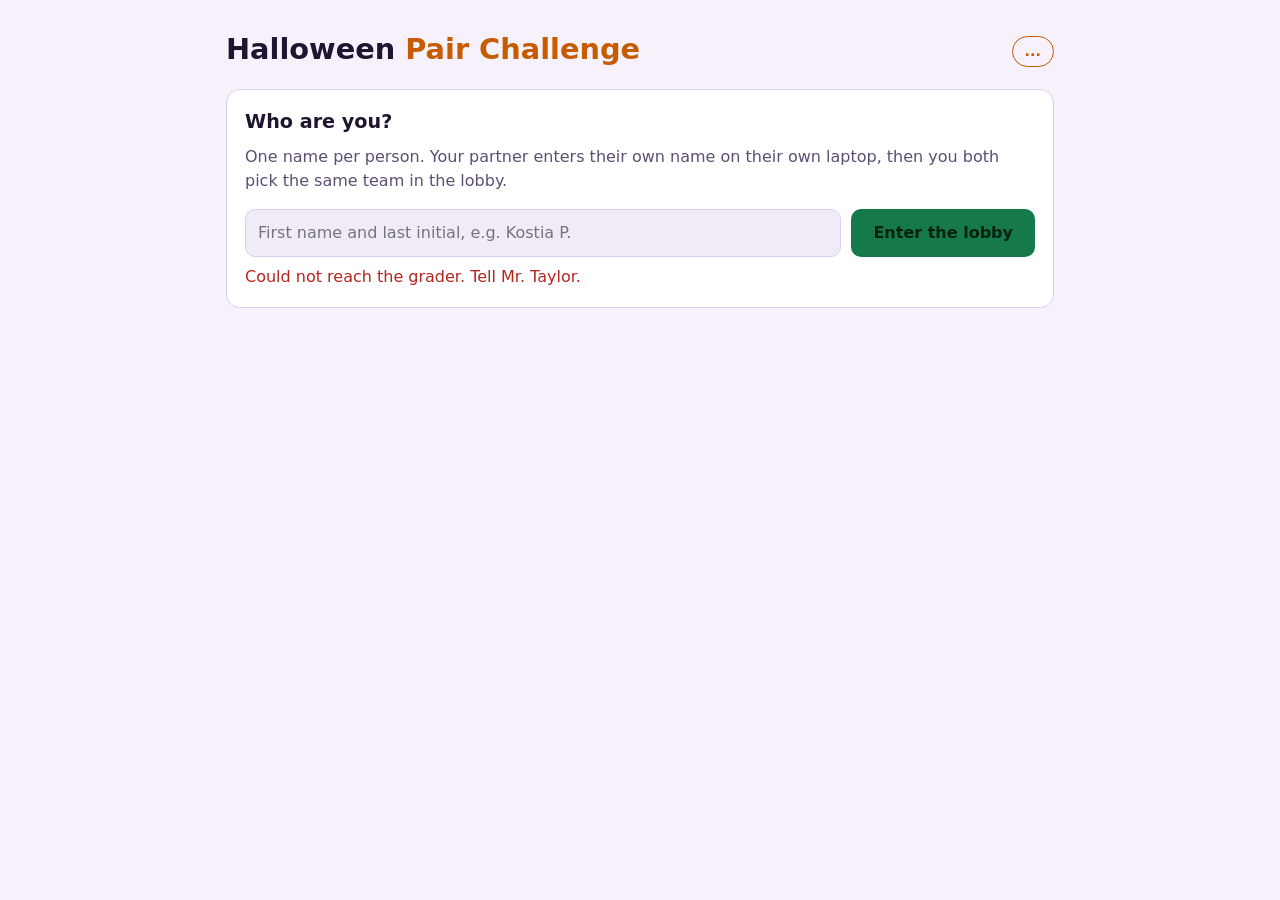
==== commit cb6491ea: "Six fixed teams with icons (Pumpkin, Ghost, Zombie, Alien, Robot, Dragon); students pick a team afte" ====
--- a/public/index.html
+++ b/public/index.html
@@ -6,10 +6,11 @@
 .play{display:grid;grid-template-columns:minmax(0,1fr) 360px;gap:16px;align-items:start}
 @media(max-width:900px){.play{grid-template-columns:1fr}}
 .side{position:sticky;top:12px}.side h2{display:flex;justify-content:space-between;align-items:baseline}.side h2 a{font-size:.85rem;font-weight:500}
-.emojis{display:flex;flex-wrap:wrap;gap:6px;margin:8px 0}
-.emojis button{width:42px;height:42px;padding:0;font-size:1.4rem;background:var(--code);border:2px solid var(--line);border-radius:10px;line-height:1}
-.emojis button.sel{border-color:var(--orange);background:var(--card)}
 .em{font-size:1.25em;margin-right:4px}
+.teams.pick{grid-template-columns:repeat(auto-fill,minmax(190px,1fr))}
+.team.pick{text-align:center;padding:16px 12px}.team.pick .big{font-size:2.6rem;line-height:1.1}.team.pick .tname{font-weight:800;font-size:1.05rem;margin:4px 0 6px}
+.team.pick .who{text-align:left}.team.pick .slot{color:var(--mute);font-size:.85rem}
+.team.pick button{width:100%}
 input[type=text]{flex:1;min-width:200px;padding:11px 12px;border-radius:10px;border:1px solid var(--line);background:var(--code);color:var(--ink);font:inherit}
 code,pre{font-family:ui-monospace,Menlo,Consolas,monospace;font-size:.88rem}
 code{background:var(--code);padding:2px 6px;border-radius:6px}
@@ -48,19 +49,17 @@
 
 <section id="s-name" class="card" hidden>
   <h2>Who are you?</h2>
-  <p class="none" style="margin-top:0">One name per person. Your partner enters their own name on their own laptop, then you join up in the lobby.</p>
+  <p class="none" style="margin-top:0">One name per person. Your partner enters their own name on their own laptop, then you both pick the same team in the lobby.</p>
   <div class="row"><input id="who" type="text" maxlength="40" placeholder="First name and last initial, e.g. Kostia P." autocomplete="off"><button class="go" id="join">Enter the lobby</button></div>
-  <div class="lbl" style="margin-top:14px">Pick your icon</div><div class="emojis" id="pick"></div>
   <p id="joinerr" class="bad" style="margin:8px 0 0"></p>
 </section>
 
 <section id="s-lobby" hidden>
   <div class="card lock">Waiting for Mr. Taylor to press Start...</div>
   <div class="card" id="myteam"></div>
-  <div class="card"><div class="lbl" style="margin-top:0">Your icon</div><div class="emojis" id="pick2"></div></div>
-  <div class="card"><div class="lobbyhead"><h2>Teams</h2><span class="none" id="readycount"></span></div>
-    <p class="none" style="margin:0 0 4px">Teams are 2 people max. Click <b>Join</b> on someone who is alone, or stay solo. Press <b>Ready</b> when your team is final; Ready locks you in.</p>
-    <div class="teams" id="teams"></div></div>
+  <div class="card"><div class="lobbyhead"><h2 id="pickhead">Pick a team</h2><span class="none" id="readycount"></span></div>
+    <p class="none" style="margin:0 0 4px" id="pickhelp">Each team holds 2 people. Pick the same team as your partner, then press <b>Ready</b>. Ready locks you in.</p>
+    <div class="teams pick" id="teams"></div></div>
 </section>
 
 <section id="s-play" hidden>
@@ -79,11 +78,9 @@
 const esc=s=>String(s).replace(/[&<>"]/g,c=>({"&":"&amp;","<":"&lt;",">":"&gt;",'"':"&quot;"}[c]));
 const mmss=ms=>{const t=Math.max(0,Math.floor(ms/1000));return Math.floor(t/60)+":"+String(t%60).padStart(2,"0")};
 let pid=null;try{pid=localStorage.getItem("pid")}catch(e){}
-let programs=[],M=null,offset=0,cur=null,busy=false,U={},EM=[],myEmoji=null;   // U[programId] = {code,fname,result,sig}
+let programs=[],M=null,offset=0,cur=null,busy=false,U={};   // U[programId] = {code,fname,result,sig}
 function clearLocal(){U={};lobbySig="";playSig="";for(const k of Object.keys(U))delete U[k];const o=$("panel");if(o)o.innerHTML="";}   // after Reset / leaving the game nothing from the last round lingers
-try{myEmoji=localStorage.getItem("emoji")||null}catch(e){}
-function drawPick(el,cur){if(!el||!EM.length)return;const sig=cur+EM.length;if(el.dataset.sig===sig)return;el.dataset.sig=sig;el.innerHTML=EM.map(e=>`<button type="button" class="${e===cur?"sel":""}" data-e="${e}">${e}</button>`).join("");
-  for(const b of el.querySelectorAll("button"))b.onclick=()=>{myEmoji=b.dataset.e;try{localStorage.setItem("emoji",myEmoji)}catch(e){}drawPick(el,myEmoji);if(el.id==="pick2"&&pid)act("/api/emoji",{emoji:myEmoji})}}
+
 const post=async(p,b)=>{const r=await fetch(API+p,{method:"POST",headers:{"Content-Type":"application/json"},body:JSON.stringify(b)});return{s:r.status,d:await r.json().catch(()=>({}))}};
 const setPid=v=>{pid=v;try{v?localStorage.setItem("pid",v):localStorage.removeItem("pid")}catch(e){}};
 function screen(n){for(const s of["s-name","s-lobby","s-play"])$(s).hidden=s!==n;document.querySelector("main").classList.toggle("wide",n==="s-play");if(n==="s-name")nameScreen()}
@@ -91,36 +88,38 @@
 try{$("who").value=localStorage.getItem("who")||""}catch(e){}
 $("join").onclick=join;$("who").onkeydown=e=>{if(e.key==="Enter")join()};$("who").onfocus=()=>$("who").select();
 async function join(){const name=$("who").value.trim();if(name.length<2){$("joinerr").textContent="Type your name first.";return}
-  $("join").disabled=true;try{const r=await post("/api/join",{name,emoji:myEmoji});if(r.s===200){clearLocal();setPid(r.d.me.id);myEmoji=r.d.me.emoji;try{localStorage.setItem("who",name)}catch(e){}$("joinerr").textContent="";M=r.d;render()}else $("joinerr").textContent=r.d.error||"Could not join."}catch(e){$("joinerr").textContent="Could not reach the grader. Try again."}$("join").disabled=false}
+  $("join").disabled=true;try{const r=await post("/api/join",{name});if(r.s===200){clearLocal();setPid(r.d.me.id);try{localStorage.setItem("who",name)}catch(e){}$("joinerr").textContent="";M=r.d;render()}else $("joinerr").textContent=r.d.error||"Could not join."}catch(e){$("joinerr").textContent="Could not reach the grader. Try again."}$("join").disabled=false}
 async function poll(){if(!pid){screen("s-name");return}
-  try{const r=await fetch(API+"/api/me?id="+encodeURIComponent(pid));if(r.status===404){setPid(null);M=null;clearLocal();screen("s-name");return}if(!r.ok)return;const m=await r.json();if(M&&M.state!=="waiting"&&m.state==="waiting")clearLocal();M=m;EM=M.emojis||EM;offset=M.now-Date.now();render()}catch(e){}}
+  try{const r=await fetch(API+"/api/me?id="+encodeURIComponent(pid));if(r.status===404){setPid(null);M=null;clearLocal();screen("s-name");return}if(!r.ok)return;const m=await r.json();if(M&&M.state!=="waiting"&&m.state==="waiting")clearLocal();M=m;offset=M.now-Date.now();render()}catch(e){}}
 poll();setInterval(poll,2000);setInterval(tick,1000);
-async function nameScreen(){if(pid||$("s-name").hidden)return;try{const d=await (await fetch(API+"/api/status")).json();$("chip").className="chip "+d.state;$("chip").textContent=label[d.state];EM=d.emojis||EM;if(!myEmoji||!EM.includes(myEmoji))myEmoji=EM[Math.floor(Math.random()*EM.length)];drawPick($("pick"),myEmoji)}catch(e){}}
+async function nameScreen(){if(pid||$("s-name").hidden)return;try{const d=await (await fetch(API+"/api/status")).json();$("chip").className="chip "+d.state;$("chip").textContent=label[d.state]}catch(e){}}
 nameScreen();setInterval(nameScreen,2500);
 function tick(){if(!M)return;$("timer").textContent=M.startedAt?mmss(Date.now()+offset-M.startedAt):""}
 const label={waiting:"Waiting to start",open:"LIVE",closed:"Closed"};
 function render(){if(!M||!programs.length){if(!pid)screen("s-name");return}
   $("chip").className="chip "+M.state;$("chip").textContent=label[M.state];tick();
-  if(M.state==="waiting"){screen("s-lobby");lobby()}else{screen("s-play");play()}}
+  if(M.state==="waiting"||!M.team){screen("s-lobby");lobby()}else{screen("s-play");play()}}
 let lobbySig="";
-function lobby(){const me=M.me,t=M.team;const sig=JSON.stringify([me,t.id,t.members,M.lobby]);if(sig===lobbySig)return;lobbySig=sig;
-  $("myteam").innerHTML=`<div class="lobbyhead"><h2><span class="tn">Team ${t.n}</span> — your team${t.members.length===1?" (solo so far)":""}</h2>${me.ready?'<span class="badge ready">READY</span>':""}</div>`+
-    t.members.map(m=>`<div class="who"><span class="em">${m.emoji}</span>${esc(m.name)}${m.name===me.name?' <small>(you)</small>':""}${m.ready?'<span class="badge ready">ready</span>':""}</div>`).join("")+
-    `<div class="row" style="margin-top:10px">${me.ready?'<button class="ghost" id="unready">Not ready</button>':'<button class="go" id="ready">Ready</button>'}${t.members.length>1&&!me.ready?'<button class="ghost" id="leave">Leave team</button>':""}</div>`+
+function lobby(){const me=M.me,t=M.team,L=M.lobby;const sig=JSON.stringify([me,t&&t.id,L,M.state]);if(sig===lobbySig)return;lobbySig=sig;
+  const started=M.state!=="waiting";
+  document.querySelector("#s-lobby .lock").textContent=started?"The challenge has started — pick a team with a free spot to jump in.":"Waiting for Mr. Taylor to press Start...";
+  if(!t){$("myteam").innerHTML=`<h2 style="margin:0">Hi ${esc(me.name)} — you are not on a team yet</h2><p class="none" style="margin:6px 0 0">Choose one of the teams below. ${L.players>1?`${L.players-1} other student${L.players===2?" is":"s are"} in the lobby.`:""}</p>`}
+  else{$("myteam").innerHTML=`<div class="lobbyhead"><h2><span class="em">${t.emoji}</span>Team ${esc(t.name)} — your team${t.members.length===1?" (solo so far)":""}</h2>${me.ready?'<span class="badge ready">READY</span>':""}</div>`+
+    t.members.map(m=>`<div class="who">${esc(m.name)}${m.name===me.name?' <small>(you)</small>':""}${m.ready?'<span class="badge ready">ready</span>':""}</div>`).join("")+
+    `<div class="row" style="margin-top:10px">${me.ready?'<button class="ghost" id="unready">Not ready</button>':'<button class="go" id="ready">Ready</button>'}${!me.ready&&!started?'<button class="ghost" id="leave">Leave team</button>':""}</div>`+
     (me.ready?'<p class="none" style="margin:10px 0 0">You are locked in. Mr. Taylor starts when every team is ready.</p>':"");
-  drawPick($("pick2"),me.emoji);
-  if($("ready"))$("ready").onclick=()=>act("/api/ready",{ready:true});if($("unready"))$("unready").onclick=()=>act("/api/ready",{ready:false});if($("leave"))$("leave").onclick=()=>act("/api/team",{action:"leave"});
-  const others=M.lobby.teams.filter(x=>x.id!==t.id);
-  $("readycount").textContent=`${M.lobby.readyTeams} of ${M.lobby.totalTeams} teams ready`;
-  $("teams").innerHTML=others.length?others.map(x=>{const canJoin=!me.ready&&x.members.length===1&&!x.members[0].ready;
-    return `<div class="team${x.ready?" ready":""}"><div class="none" style="font-size:.8rem;font-weight:700;margin-bottom:4px">TEAM ${x.n}</div>${x.members.map(m=>`<div class="who"><span class="em">${m.emoji}</span>${esc(m.name)}${m.ready?'<span class="badge ready">ready</span>':""}${m.online?"":'<span class="badge off">away</span>'}</div>`).join("")}${x.members.length===1?(canJoin?`<button class="join" data-t="${x.id}">Join</button>`:'<div class="none" style="font-size:.85rem;margin-top:6px">'+(x.members[0].ready?"going solo":"")+'</div>'):'<div class="none" style="font-size:.85rem;margin-top:6px">full</div>'}</div>`}).join(""):'<div class="empty">Nobody else is here yet.</div>';
+    if($("ready"))$("ready").onclick=()=>act("/api/ready",{ready:true});if($("unready"))$("unready").onclick=()=>act("/api/ready",{ready:false});if($("leave"))$("leave").onclick=()=>act("/api/team",{action:"leave"})}
+  $("pickhead").textContent=t?"Teams":"Pick a team";
+  $("readycount").textContent=`${L.readyTeams} of ${L.totalTeams} teams ready`;
+  $("teams").innerHTML=L.teams.map(x=>{const mine=t&&x.id===t.id;const canJoin=!mine&&!me.ready&&!x.full&&!x.ready&&(!started||!t);
+    return `<div class="team pick${mine?" mine":""}${x.ready?" ready":""}"><div class="big">${x.emoji}</div><div class="tname">${esc(x.name)}</div>${x.members.map(m=>`<div class="who">${esc(m.name)}${m.name===me.name?' <small>(you)</small>':""}${m.ready?'<span class="badge ready">ready</span>':""}${m.online?"":'<span class="badge off">away</span>'}</div>`).join("")}${x.members.length<L.teamSize?`<div class="slot">${L.teamSize-x.members.length} spot${L.teamSize-x.members.length===1?"":"s"} open</div>`:'<div class="slot">full</div>'}${canJoin?`<button class="join" data-t="${x.id}">${t?"Switch to this team":"Join"}</button>`:mine?'<div class="slot" style="color:var(--orange);font-weight:700;margin-top:8px">your team</div>':""}</div>`}).join("");
   for(const b of document.querySelectorAll("button.join"))b.onclick=()=>act("/api/team",{action:"join",team:b.dataset.t})}
 async function act(p,b){try{const r=await post(p,{id:pid,...b});if(r.s===200){M=r.d;render()}else if(r.s===404){setPid(null);screen("s-name")}else alert(r.d.error||"Could not do that.")}catch(e){}}
 let playSig="";
 function play(){const t=M.team;
   const l=$("lock");l.hidden=M.state==="open";l.textContent="Submissions are closed.";
-  const sig=JSON.stringify([t.name,t.points,t.rank,t.of,t.solved,t.cells,M.state,cur,t.grading,t.last]);if(sig!==playSig){playSig=sig;
-  $("scorebar").innerHTML=`<div><span class="none">${esc(t.names)}</span><br><b><span class="em">${t.emojis}</span>Team ${t.n}</b></div><div><span class="none">Points</span><br><b class="pts">${t.points}</b></div><div><span class="none">Rank</span><br><b>#${t.rank}</b> <span class="none">of ${t.of}</span></div><div><span class="none">Solved</span><br><b>${t.solved}</b> <span class="none">of ${programs.length}</span></div><div style="margin-left:auto"><a href="board.html" target="_blank">Leaderboard</a></div>`;
+  const sig=JSON.stringify([t.id,t.names,t.points,t.rank,t.of,t.solved,t.cells,M.state,cur,t.grading,t.last]);if(sig!==playSig){playSig=sig;
+  $("scorebar").innerHTML=`<div><span class="none">${esc(t.names)}</span><br><b><span class="em">${t.emoji}</span>Team ${esc(t.name)}</b></div><div><span class="none">Points</span><br><b class="pts">${t.points}</b></div><div><span class="none">Rank</span><br><b>#${t.rank}</b> <span class="none">of ${t.of}</span></div><div><span class="none">Solved</span><br><b>${t.solved}</b> <span class="none">of ${programs.length}</span></div><div style="margin-left:auto"><a href="board.html" target="_blank">Leaderboard</a></div>`;
   $("tabs").innerHTML=programs.map(p=>{const c=t.cells[p.id],g=t.grading[p.id];const st=g?`&#8987; ${esc(g.by)} running tests&hellip;`:!c?"not tried":c.solvedAt!==null?`&#10003; solved &middot; ${c.points} pts`:`best ${c.best}/${c.total} &middot; ${c.points} pts`;
     return `<button class="tab${p.id===cur?" cur":""}${c&&c.solvedAt!==null?" done":""}${g?" busy":""}" data-p="${p.id}">${esc(p.title.replace(/ — /," · "))}<span class="st">${st}</span></button>`}).join("");
   for(const b of document.querySelectorAll(".tab"))b.onclick=()=>{cur=b.dataset.p;play()};}
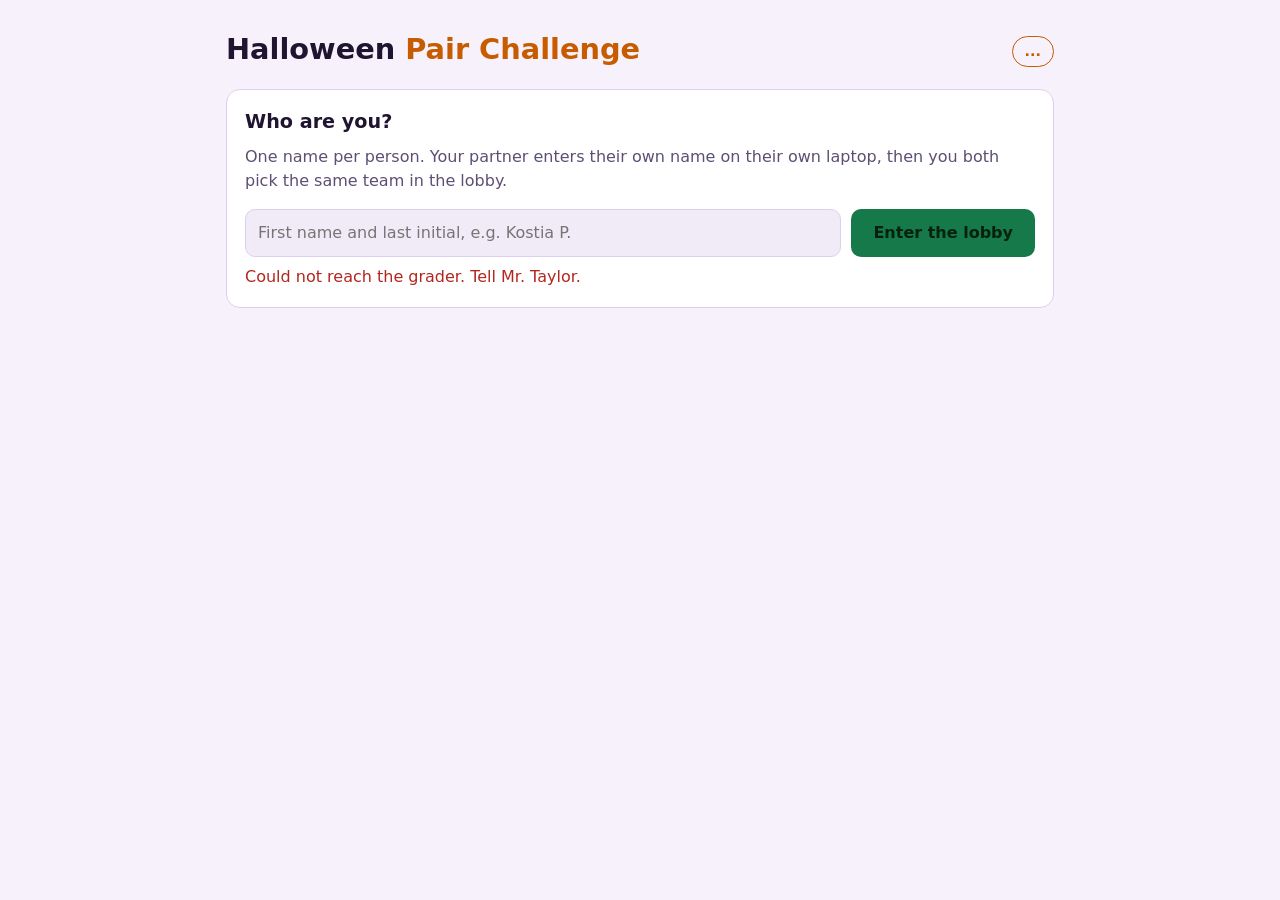
==== commit 00660275: "Lobby: team cards only, Leave team on your own card, Ready bar at the bottom Co-Authored-By: Claude " ====
--- a/public/index.html
+++ b/public/index.html
@@ -56,10 +56,10 @@
 
 <section id="s-lobby" hidden>
   <div class="card lock">Waiting for Mr. Taylor to press Start...</div>
-  <div class="card" id="myteam"></div>
   <div class="card"><div class="lobbyhead"><h2 id="pickhead">Pick a team</h2><span class="none" id="readycount"></span></div>
     <p class="none" style="margin:0 0 4px" id="pickhelp">Each team holds 2 people. Pick the same team as your partner, then press <b>Ready</b>. Ready locks you in.</p>
     <div class="teams pick" id="teams"></div></div>
+  <div class="card" id="readybar"></div>
 </section>
 
 <section id="s-play" hidden>
@@ -103,17 +103,15 @@
 function lobby(){const me=M.me,t=M.team,L=M.lobby;const sig=JSON.stringify([me,t&&t.id,L,M.state]);if(sig===lobbySig)return;lobbySig=sig;
   const started=M.state!=="waiting";
   document.querySelector("#s-lobby .lock").textContent=started?"The challenge has started — pick a team with a free spot to jump in.":"Waiting for Mr. Taylor to press Start...";
-  if(!t){$("myteam").innerHTML=`<h2 style="margin:0">Hi ${esc(me.name)} — you are not on a team yet</h2><p class="none" style="margin:6px 0 0">Choose one of the teams below. ${L.players>1?`${L.players-1} other student${L.players===2?" is":"s are"} in the lobby.`:""}</p>`}
-  else{$("myteam").innerHTML=`<div class="lobbyhead"><h2><span class="em">${t.emoji}</span>Team ${esc(t.name)} — your team${t.members.length===1?" (solo so far)":""}</h2>${me.ready?'<span class="badge ready">READY</span>':""}</div>`+
-    t.members.map(m=>`<div class="who">${esc(m.name)}${m.name===me.name?' <small>(you)</small>':""}${m.ready?'<span class="badge ready">ready</span>':""}</div>`).join("")+
-    `<div class="row" style="margin-top:10px">${me.ready?'<button class="ghost" id="unready">Not ready</button>':'<button class="go" id="ready">Ready</button>'}${!me.ready&&!started?'<button class="ghost" id="leave">Leave team</button>':""}</div>`+
-    (me.ready?'<p class="none" style="margin:10px 0 0">You are locked in. Mr. Taylor starts when every team is ready.</p>':"");
-    if($("ready"))$("ready").onclick=()=>act("/api/ready",{ready:true});if($("unready"))$("unready").onclick=()=>act("/api/ready",{ready:false});if($("leave"))$("leave").onclick=()=>act("/api/team",{action:"leave"})}
-  $("pickhead").textContent=t?"Teams":"Pick a team";
+  $("pickhead").textContent=t?"Teams":`Hi ${me.name} — pick a team`;
   $("readycount").textContent=`${L.readyTeams} of ${L.totalTeams} teams ready`;
   $("teams").innerHTML=L.teams.map(x=>{const mine=t&&x.id===t.id;const canJoin=!mine&&!me.ready&&!x.full&&!x.ready&&(!started||!t);
-    return `<div class="team pick${mine?" mine":""}${x.ready?" ready":""}"><div class="big">${x.emoji}</div><div class="tname">${esc(x.name)}</div>${x.members.map(m=>`<div class="who">${esc(m.name)}${m.name===me.name?' <small>(you)</small>':""}${m.ready?'<span class="badge ready">ready</span>':""}${m.online?"":'<span class="badge off">away</span>'}</div>`).join("")}${x.members.length<L.teamSize?`<div class="slot">${L.teamSize-x.members.length} spot${L.teamSize-x.members.length===1?"":"s"} open</div>`:'<div class="slot">full</div>'}${canJoin?`<button class="join" data-t="${x.id}">${t?"Switch to this team":"Join"}</button>`:mine?'<div class="slot" style="color:var(--orange);font-weight:700;margin-top:8px">your team</div>':""}</div>`}).join("");
-  for(const b of document.querySelectorAll("button.join"))b.onclick=()=>act("/api/team",{action:"join",team:b.dataset.t})}
+    return `<div class="team pick${mine?" mine":""}${x.ready?" ready":""}"><div class="big">${x.emoji}</div><div class="tname">${esc(x.name)}${mine?' <span class="badge" style="color:var(--orange);border-color:var(--orange)">you</span>':""}</div>${x.members.map(m=>`<div class="who">${esc(m.name)}${m.name===me.name?' <small>(you)</small>':""}${m.ready?'<span class="badge ready">ready</span>':""}${m.online?"":'<span class="badge off">away</span>'}</div>`).join("")}${x.members.length<L.teamSize?`<div class="slot">${L.teamSize-x.members.length} spot${L.teamSize-x.members.length===1?"":"s"} open</div>`:'<div class="slot">full</div>'}${canJoin?`<button class="join" data-t="${x.id}">${t?"Switch to this team":"Join"}</button>`:mine&&!me.ready&&!started?'<button class="ghost" id="leave">Leave team</button>':""}</div>`}).join("");
+  for(const b of document.querySelectorAll("button.join"))b.onclick=()=>act("/api/team",{action:"join",team:b.dataset.t});
+  if($("leave"))$("leave").onclick=()=>act("/api/team",{action:"leave"});
+  $("readybar").innerHTML=!t?'<p class="none" style="margin:0">Pick a team above to get started.</p>':
+    `<div class="row" style="justify-content:space-between"><div><b><span class="em">${t.emoji}</span>${esc(t.name)}</b> &middot; ${esc(t.names)}${me.ready?' <span class="badge ready">READY</span>':""}<div class="none" style="font-size:.9rem">${me.ready?"You are locked in. Mr. Taylor starts when every team is ready.":"Press Ready when your team is final. Ready locks you in."}</div></div>${me.ready?'<button class="ghost" id="unready">Not ready</button>':'<button class="go" id="ready">Ready</button>'}</div>`;
+  if($("ready"))$("ready").onclick=()=>act("/api/ready",{ready:true});if($("unready"))$("unready").onclick=()=>act("/api/ready",{ready:false})}
 async function act(p,b){try{const r=await post(p,{id:pid,...b});if(r.s===200){M=r.d;render()}else if(r.s===404){setPid(null);screen("s-name")}else alert(r.d.error||"Could not do that.")}catch(e){}}
 let playSig="";
 function play(){const t=M.team;
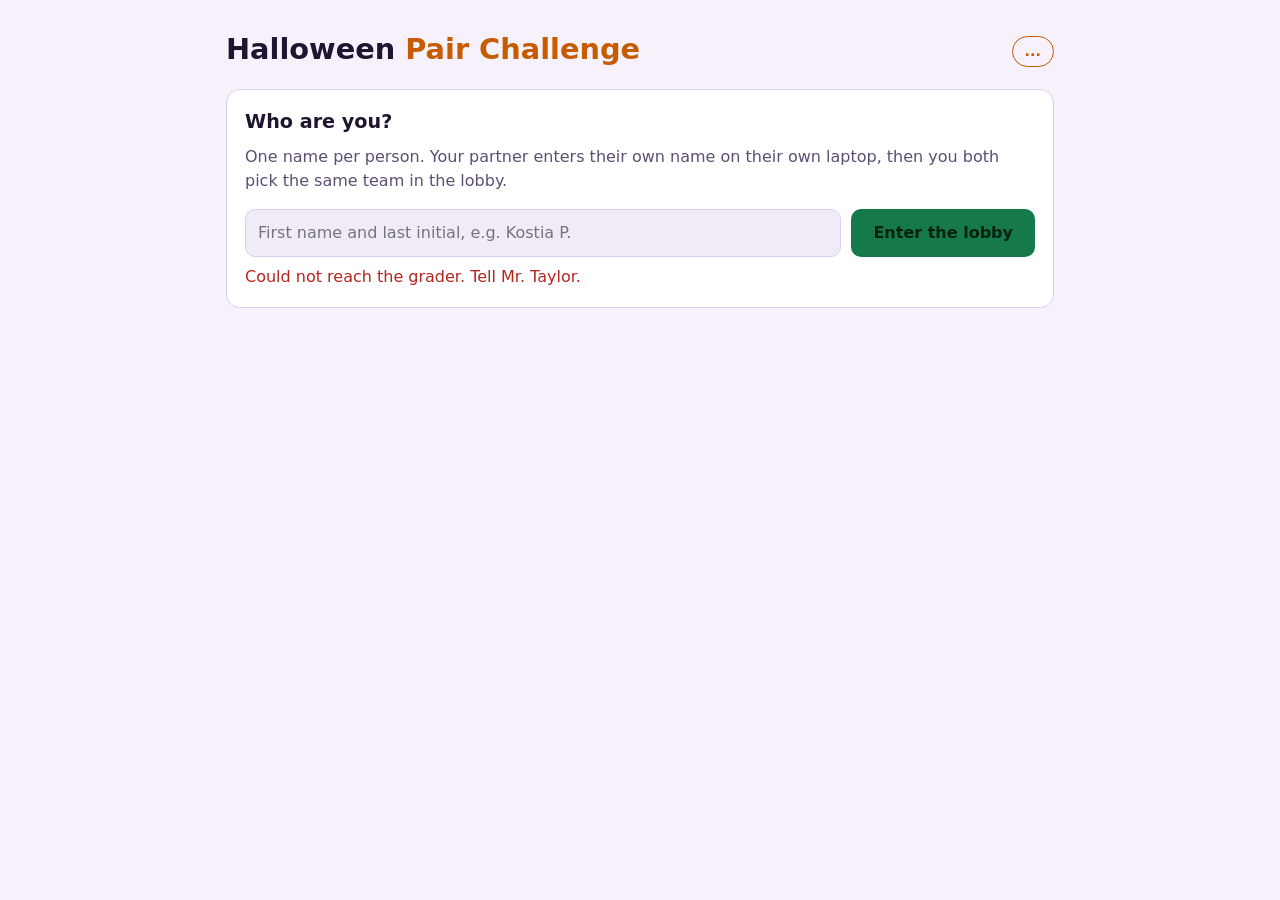
==== commit 05567636: "Highlight differences between expected and actual runs; Program 1 inputs listed by type only Co-Auth" ====
--- a/public/index.html
+++ b/public/index.html
@@ -42,6 +42,11 @@
 .tab.busy .st{color:var(--orange)}
 pre.term .typed{color:var(--orange);font-weight:700;background:rgba(255,138,31,.12);border-radius:4px;padding:0 3px}
 pre.term .unread{color:var(--mute);text-decoration:line-through}
+pre.term .dl{display:inline-block;min-width:100%;background:rgba(255,107,107,.13);box-shadow:-6px 0 0 rgba(255,107,107,.13);border-radius:3px}
+pre.term .de{display:inline-block;min-width:100%;background:rgba(95,214,138,.12);box-shadow:-6px 0 0 rgba(95,214,138,.12);border-radius:3px}
+pre.term mark{background:rgba(255,107,107,.45);color:inherit;border-radius:3px}pre.term .de mark{background:rgba(95,214,138,.4)}
+pre.term .miss{color:var(--mute);font-style:italic}
+.diffnote{font-size:.85rem;color:var(--bad);margin:4px 0 0}
 .runs{display:grid;grid-template-columns:1fr 1fr;gap:12px}@media(max-width:640px){.runs{grid-template-columns:1fr}}
 </style></head>
 <body><main>
@@ -147,13 +152,31 @@
     else{u.result=show(r.d);u.resultAt=r.d.at;await poll()}
   }catch(e){u.result='<div class="card err">Could not reach the grader. Try again.</div>'}
   busy=false;$("busy").hidden=true;panel(true);const o=$("out");if(o)o.scrollIntoView({behavior:"smooth",block:"nearest"})}
-const term=(parts,raw)=>{if(!parts||!parts.length)return `<pre class="term">${esc(raw||"")||"(nothing)"}</pre>`;let h="";for(const p of parts){h+=esc(p.out);if("in"in p)h+=`<span class="${p.unread?"unread":"typed"}">${esc(p.in)}</span>${p.unread?' <span class="unread" style="text-decoration:none">(never read)</span>':""}\n`}return `<pre class="term">${h||"(nothing)"}</pre>`};
+// Flatten a transcript into text plus the character ranges that were typed input.
+const flat=(parts,raw)=>{if(!parts||!parts.length)return{text:raw||"",typed:[],unread:[]};let text="",typed=[],unread=[];for(const p of parts){text+=p.out;if("in"in p){const a=text.length;text+=p.in;(p.unread?unread:typed).push([a,text.length]);text+="\n"}}return{text,typed,unread}};
+const rtrim=l=>l.replace(/[ \t]+$/,"");
+// Render a transcript. With `other` (the transcript to compare against) every line that differs is flagged and the differing
+// characters are marked. kind: "a" = the student's run (red), "e" = the expected run (green). Trailing spaces and the final
+// newline are ignored, exactly like the grader.
+const term=(parts,raw,other,kind)=>{const me=flat(parts,raw);if(!me.text)return '<pre class="term">(nothing)</pre>';
+  const mine=me.text.replace(/\n$/,"").split("\n"),theirs=other?flat(other.parts,other.raw).text.replace(/\n$/,"").split("\n"):null;
+  const inR=(r,i)=>r.some(([a,b])=>i>=a&&i<b);let h="",pos=0;
+  mine.forEach((line,li)=>{let diff=false,ma=-1,mb=-1;
+    if(theirs){const o=li<theirs.length?theirs[li]:null;
+      if(o===null)diff=true;else if(rtrim(line)!==rtrim(o)){diff=true;const A=rtrim(line),B=rtrim(o);let p=0;while(p<A.length&&p<B.length&&A[p]===B[p])p++;let q=0;while(q<A.length-p&&q<B.length-p&&A[A.length-1-q]===B[B.length-1-q])q++;ma=p;mb=Math.max(p+1,A.length-q)}}
+    let lh="",run="",cls=null;
+    const flush=()=>{if(!run)return;let t=esc(run);if(cls.includes("m"))t=`<mark>${t}</mark>`;if(cls.includes("t"))t=`<span class="typed">${t}</span>`;else if(cls.includes("u"))t=`<span class="unread">${t}</span>`;lh+=t;run=""};
+    for(let i=0;i<line.length;i++){const gi=pos+i;const c=(inR(me.typed,gi)?"t":inR(me.unread,gi)?"u":"")+(diff&&i>=ma&&i<mb?"m":"");if(c!==cls){flush();cls=c}run+=line[i]}
+    flush();if(diff&&!line.length)lh='<span class="miss">(empty line)</span>';
+    h+=diff?`<span class="${kind==="e"?"de":"dl"}">${lh}</span>\n`:lh+"\n";pos+=line.length+1});
+  if(theirs&&theirs.length>mine.length){const n=theirs.length-mine.length;h+=`<span class="${kind==="e"?"de":"dl"}"><span class="miss">(${n} more line${n===1?"":"s"} ${kind==="e"?"in your run":"expected"})</span></span>\n`}
+  return `<pre class="term">${h}</pre>`};
 const checks=c=>(c||[]).map(x=>`<li class="${x.ok?"ok":x.soft?"warn":"bad"}">${x.ok?"&#10003;":x.soft?"&#9888;":"&#10007;"} ${esc(x.msg)}</li>`).join("");
 function show(d){let h=d.by?`<p class="pump" style="margin:0 0 6px">Upload by <b>${esc(d.by)}</b> at ${new Date(d.at).toLocaleTimeString([],{hour:"numeric",minute:"2-digit"})}</p>`:"";
   if(d.error)return h+`<div class="card err"><b class="bad">${esc(d.error)}</b>${d.detail?`<pre>${esc(d.detail)}</pre>`:""}<ul>${checks(d.checks)}</ul>${d.score?"":'<p class="pump" style="margin:8px 0 0">This upload did not count as an attempt.</p>'}</div>`;
   const pct=Math.round(100*d.passed/d.total),sc=d.score;
   h+=`<div class="card"><div class="score">${d.passed}<small> / ${d.total} tests passed</small>${sc?` <small>&middot; <span class="pts">${sc.points} pts</span> for this program (attempt ${sc.attempts})</small>`:""}</div><div class="bar"><i style="width:${pct}%"></i></div>${d.passed===d.total?'<b class="ok">All tests pass &mdash; nice work! Pick another program.</b>':'<span class="pump">Fix the failing tests and upload again. Each extra compiled attempt costs a few points, so test with the sample runs first.</span>'}<ul style="margin-top:10px">${checks(d.checks)}</ul></div><div class="card"><ul style="margin:-9px 0">`;
   for(const t of d.results){const mark=t.pass?'<span class="ok">&#10003;</span>':'<span class="bad">&#10007;</span>';
-    h+=`<li><details ${t.pass?"":"open"}><summary>${mark} ${esc(t.name)}${t.note?` <span class="pump">&mdash; ${esc(t.note)}</span>`:""}</summary><div class="runs"><div><div class="lbl">Expected run</div>${term(t.expectedParts,t.expected)}</div><div><div class="lbl">Your run</div>${term(t.actualParts,t.actual)}</div></div></details></li>`}
+    h+=`<li><details ${t.pass?"":"open"}><summary>${mark} ${esc(t.name)}${t.note?` <span class="pump">&mdash; ${esc(t.note)}</span>`:""}</summary><div class="runs"><div><div class="lbl">Expected run</div>${term(t.expectedParts,t.expected,t.pass?null:{parts:t.actualParts,raw:t.actual},"e")}</div><div><div class="lbl">Your run${t.pass?"":' <span class="bad">&mdash; differences highlighted</span>'}</div>${term(t.actualParts,t.actual,t.pass?null:{parts:t.expectedParts,raw:t.expected},"a")}</div></div></details></li>`}
   return h+"</ul></div>"}
 </script></body></html>
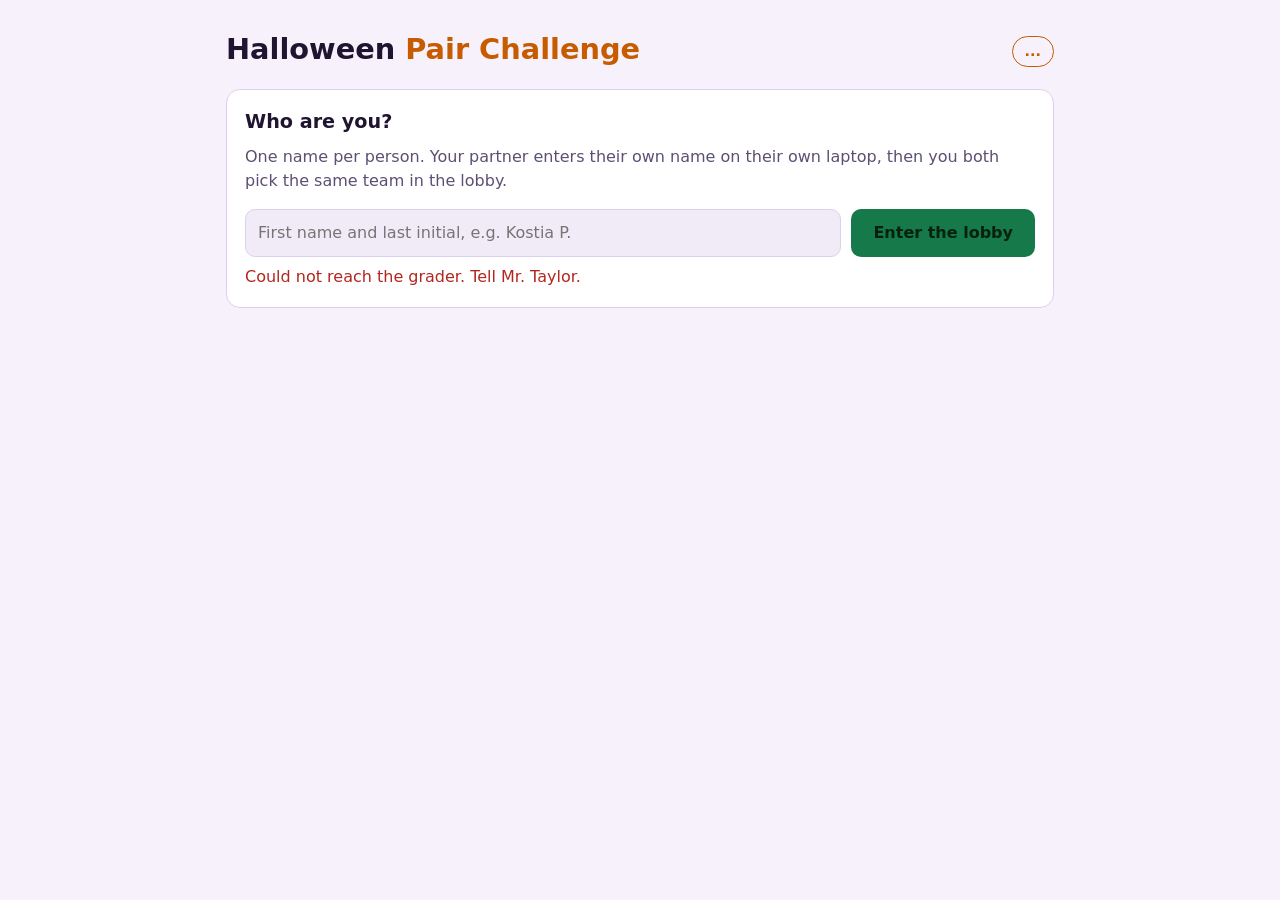
==== commit 286d7b74: "Finish screen when a team solves all programs, with live rank and the full leaderboard; finish flags" ====
--- a/public/index.html
+++ b/public/index.html
@@ -67,13 +67,17 @@
   <div class="card" id="readybar"></div>
 </section>
 
+<section id="s-done" hidden>
+  <div class="card" id="donehead" style="text-align:center"></div>
+  <div class="card"><h2>Leaderboard <a href="board.html" target="_blank" style="font-size:.85rem;font-weight:500">big view</a></h2><div id="doneboard"></div></div>
+</section>
 <section id="s-play" hidden>
   <div class="card lock" id="lock" hidden></div>
   <div class="play"><div>
     <div class="card scorebar" id="scorebar"></div>
     <div class="tabs" id="tabs"></div>
     <div id="panel"></div>
-  </div><aside class="side"><div class="card"><h2>Leaderboard <a href="board.html" target="_blank">big view</a></h2><div id="board" data-compact="1"></div></div></aside></div>
+  </div><aside class="side"><div class="card"><h2>Leaderboard <a href="board.html" target="_blank">big view</a></h2><div id="sideboard"><div id="board" data-compact="1"></div></div></div></aside></div>
 </section>
 </main>
 <div id="busy" hidden><div class="spin"></div><b id="busytxt">Compiling and running your program...</b><span>Running every test case, this takes a few seconds.</span></div>
@@ -84,11 +88,13 @@
 const mmss=ms=>{const t=Math.max(0,Math.floor(ms/1000));return Math.floor(t/60)+":"+String(t%60).padStart(2,"0")};
 let pid=null;try{pid=localStorage.getItem("pid")}catch(e){}
 let programs=[],M=null,offset=0,cur=null,busy=false,U={};   // U[programId] = {code,fname,result,sig}
-function clearLocal(){U={};lobbySig="";playSig="";for(const k of Object.keys(U))delete U[k];const o=$("panel");if(o)o.innerHTML="";}   // after Reset / leaving the game nothing from the last round lingers
+function clearLocal(){U={};lobbySig="";playSig="";doneSig="";for(const k of Object.keys(U))delete U[k];const o=$("panel");if(o)o.innerHTML="";}   // after Reset / leaving the game nothing from the last round lingers
 
 const post=async(p,b)=>{const r=await fetch(API+p,{method:"POST",headers:{"Content-Type":"application/json"},body:JSON.stringify(b)});return{s:r.status,d:await r.json().catch(()=>({}))}};
 const setPid=v=>{pid=v;try{v?localStorage.setItem("pid",v):localStorage.removeItem("pid")}catch(e){}};
-function screen(n){for(const s of["s-name","s-lobby","s-play"])$(s).hidden=s!==n;document.querySelector("main").classList.toggle("wide",n==="s-play");if(n==="s-name")nameScreen()}
+function screen(n){for(const s of["s-name","s-lobby","s-play","s-done"])$(s).hidden=s!==n;document.querySelector("main").classList.toggle("wide",n==="s-play");if(n==="s-name")nameScreen()}
+// board.js draws into the one element with id "board": keep it in the sidebar normally, move it under the finish header when done.
+function placeBoard(where){const b=$("board"),host=$(where);if(!b||!host||b.parentElement===host)return;if(where==="doneboard")b.removeAttribute("data-compact");else b.dataset.compact="1";host.appendChild(b);if(window.refreshBoard)window.refreshBoard()}
 fetch(API+"/api/programs").then(r=>r.json()).then(p=>{programs=p;if(!cur)cur=p[0].id;render()}).catch(()=>{$("joinerr").textContent="Could not reach the grader. Tell Mr. Taylor."});
 try{$("who").value=localStorage.getItem("who")||""}catch(e){}
 $("join").onclick=join;$("who").onkeydown=e=>{if(e.key==="Enter")join()};$("who").onfocus=()=>$("who").select();
@@ -103,7 +109,13 @@
 const label={waiting:"Waiting to start",open:"LIVE",closed:"Closed"};
 function render(){if(!M||!programs.length){if(!pid)screen("s-name");return}
   $("chip").className="chip "+M.state;$("chip").textContent=label[M.state];tick();
-  if(M.state==="waiting"||!M.team){screen("s-lobby");lobby()}else{screen("s-play");play()}}
+  if(M.state==="waiting"||!M.team){screen("s-lobby");lobby()}else if(M.team.finished){screen("s-done");done()}else{screen("s-play");placeBoard("sideboard");play()}}
+let doneSig="";
+function done(){const t=M.team;placeBoard("doneboard");const sig=JSON.stringify([t.points,t.rank,t.of,t.finishedAt,M.state]);if(sig===doneSig)return;doneSig=sig;
+  const closed=M.state==="closed";
+  $("donehead").innerHTML=`<div style="font-size:3rem;line-height:1">&#127937;</div><h2 style="font-size:1.6rem;margin:6px 0">You finished all ${programs.length} programs!</h2>
+    <div class="scorebar" style="justify-content:center;gap:12px 32px;margin-top:10px"><div><span class="none">Team</span><br><b><span class="em">${t.emoji}</span>${esc(t.name)}</b></div><div><span class="none">Points</span><br><b class="pts">${t.points}</b></div><div><span class="none">${closed?"Final rank":"Rank right now"}</span><br><b>#${t.rank}</b> <span class="none">of ${t.of}</span></div><div><span class="none">Finished at</span><br><b>${mmss(t.finishedAt||0)}</b></div></div>
+    <p class="pump" style="margin:12px 0 0">${closed?"Submissions are closed — this is the final leaderboard.":"Other teams are still working and can pass you on points until Mr. Taylor presses Stop. Watch the board!"}</p>`}
 let lobbySig="";
 function lobby(){const me=M.me,t=M.team,L=M.lobby;const sig=JSON.stringify([me,t&&t.id,L,M.state]);if(sig===lobbySig)return;lobbySig=sig;
   const started=M.state!=="waiting";
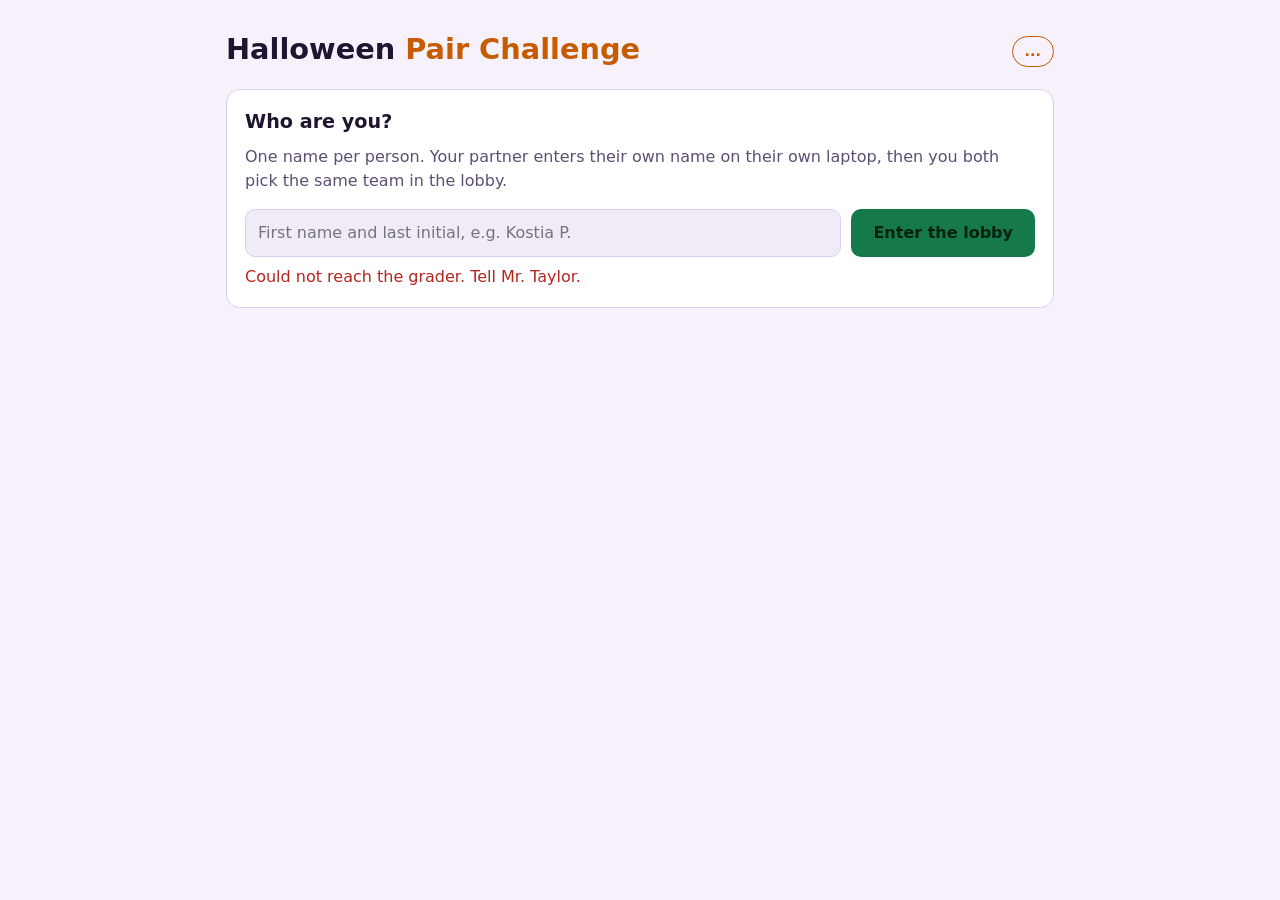
==== commit 208fbd2a: "Prompts restructured in the handout's style: story, what to read, the method and what it returns, wh" ====
--- a/public/index.html
+++ b/public/index.html
@@ -32,6 +32,17 @@
 .err{border-color:var(--bad)}.pump{font-size:.95rem;color:var(--mute)}
 .need{margin:8px 0;font-size:.92rem;color:var(--mute)}
 .pts{color:var(--orange);font-weight:800}
+/* prompt (readable, not monospace) */
+.prompt{font-size:1.02rem;line-height:1.55}.prompt p{margin:0 0 10px}
+.prompt h3{font-size:.8rem;text-transform:uppercase;letter-spacing:.06em;color:var(--mute);margin:16px 0 6px}
+.prompt ul{list-style:none;margin:0;padding:0}.prompt li{padding:5px 0;border-top:1px solid var(--line)}.prompt li:first-child{border-top:0}
+.prompt .x{font-weight:700;background:var(--code);padding:1px 7px;border-radius:6px;white-space:pre-wrap}
+.prompt .k{font-weight:700;margin-right:6px}.prompt .ret{font-weight:700;color:var(--orange)}
+.prompt .box{background:var(--code);border:1px solid var(--line);border-radius:10px;padding:12px 14px;margin:6px 0}
+.prompt .hdr{font-weight:800;font-size:1.08rem;margin-bottom:6px;word-break:break-word}
+.prompt .note{color:var(--mute);font-size:.95rem;margin-top:8px}
+.prompt table.cases{width:100%;border-collapse:collapse;margin-top:6px}.prompt table.cases td{padding:5px 8px 5px 0;border-top:1px solid var(--line);text-align:left;vertical-align:top}
+.prompt table.cases tr:first-child td{border-top:0}.prompt table.cases td.arrow{color:var(--mute);width:1.5rem;padding:5px 6px}
 #busy{position:fixed;inset:0;background:rgba(10,6,16,.78);display:flex;flex-direction:column;align-items:center;justify-content:center;gap:18px;z-index:9;text-align:center;padding:20px}
 #busy[hidden]{display:none}
 .spin{width:64px;height:64px;border-radius:50%;border:6px solid var(--line);border-top-color:var(--orange);animation:spin .9s linear infinite}
@@ -144,7 +155,7 @@
   const sig=JSON.stringify([cur,c&&c.solvedAt,c&&c.best,c&&c.attempts,M.state,g,last&&last.at]);if(!force&&u.sig===sig&&$("panel").dataset.p===cur)return;u.sig=sig;$("panel").dataset.p=cur;
   const solved=c&&c.solvedAt!==null,open=M.state==="open";
   if(last&&u.resultAt!==last.at&&!u.fetching){u.fetching=true;fetch(API+"/api/result?id="+encodeURIComponent(pid)+"&program="+p.id).then(r=>r.ok?r.json():null).then(d=>{u.fetching=false;if(d){u.result=show(d);u.resultAt=d.at;panel(true)}}).catch(()=>{u.fetching=false})}
-  let h=`<div class="card"><h2>${esc(p.title)}</h2><pre>${esc(p.prompt||"")}</pre><div class="need">File name: <code>${p.cls}.java</code> &middot; required header: <code>${esc(p.header)}</code></div>
+  let h=`<div class="card"><h2>${esc(p.title)}</h2>${promptHtml(p)}
     <details><summary>All test cases (${p.samples.length}) &mdash; what each run should look like (typed input highlighted)</summary>${p.samples.map(s=>`<div class="lbl">${esc(s.name)}</div>${term(s.parts,s.expected)}`).join("")}</details></div>`;
   if(solved)h+=`<div class="card"><div class="score">&#10003; Solved<small> &middot; ${c.points} points${c.attempts>1?" &middot; "+c.attempts+" attempts":""}</small></div><span class="pump">Nice work! Pick another program.</span></div>`;
   else if(g)h+=`<div class="card" style="border-color:var(--orange)"><div class="spin sm"></div><b>${esc(g.by)} is running the tests on this program&hellip;</b><div class="pump" style="margin-top:6px">You can work on another program meanwhile. The result will show up here for both of you.</div></div>`;
@@ -183,6 +194,14 @@
     h+=diff?`<span class="${kind==="e"?"de":"dl"}">${lh}</span>\n`:lh+"\n";pos+=line.length+1});
   if(theirs&&theirs.length>mine.length){const n=theirs.length-mine.length;h+=`<span class="${kind==="e"?"de":"dl"}"><span class="miss">(${n} more line${n===1?"":"s"} ${kind==="e"?"in your run":"expected"})</span></span>\n`}
   return `<pre class="term">${h}</pre>`};
+// The prompt in the handout's style: story, what to read, the method (header + what it returns), what to print.
+function promptHtml(p){const P=p.prompt;if(!P)return"";if(typeof P==="string")return`<div class="prompt"><p>${esc(P).replace(/\n/g,"<br>")}</p></div>`;
+  const x=t=>`<span class="x">${esc(t)}</span>`;
+  let h=`<div class="prompt"><p>${esc(P.story)}</p>`;
+  h+=`<h3>What to read, in this order</h3><p class="none" style="font-size:.9rem;margin:0 0 4px">Prompts must match exactly, including the space after the colon. Read each one with a Scanner.</p><ul>${P.reads.map(([pr,ty],i)=>`<li><span class="k">${i+1}.</span>${x(pr)} &nbsp;<span class="none">&rarr;</span>&nbsp; ${esc(ty)}</li>`).join("")}</ul>`;
+  h+=`<h3>The method</h3><div class="box"><div class="hdr">${esc(P.method.header)}</div><div>Write this method exactly as shown and call it from main. It returns <span class="ret">${esc(P.method.returns)}</span></div><table class="cases">${P.method.cases.map(([c,v])=>`<tr><td>${esc(c)}</td><td class="arrow">&rarr;</td><td>${/^(true|false)$/.test(c)?esc(v):x(v)}</td></tr>`).join("")}</table>${P.method.note?`<div class="note">${esc(P.method.note)}</div>`:""}</div>`;
+  h+=`<h3>What to print</h3><ul>${P.prints.map(([k,v])=>`<li><span class="k">${esc(k)}</span>${/^[A-Z].*[.!]$/.test(v)&&/^(NAME|WORD)/.test(v)?x(v):esc(v)}</li>`).join("")}</ul>`;
+  h+=`<p class="none" style="font-size:.9rem;margin:10px 0 0">Your output must match the test cases character for character — labels, spacing, and punctuation. Save the file as <b>${esc(p.cls)}.java</b>.</p></div>`;return h}
 const checks=c=>(c||[]).map(x=>`<li class="${x.ok?"ok":x.soft?"warn":"bad"}">${x.ok?"&#10003;":x.soft?"&#9888;":"&#10007;"} ${esc(x.msg)}</li>`).join("");
 function show(d){let h=d.by?`<p class="pump" style="margin:0 0 6px">Upload by <b>${esc(d.by)}</b> at ${new Date(d.at).toLocaleTimeString([],{hour:"numeric",minute:"2-digit"})}</p>`:"";
   if(d.error)return h+`<div class="card err"><b class="bad">${esc(d.error)}</b>${d.detail?`<pre>${esc(d.detail)}</pre>`:""}<ul>${checks(d.checks)}</ul>${d.score?"":'<p class="pump" style="margin:8px 0 0">This upload did not count as an attempt.</p>'}</div>`;
